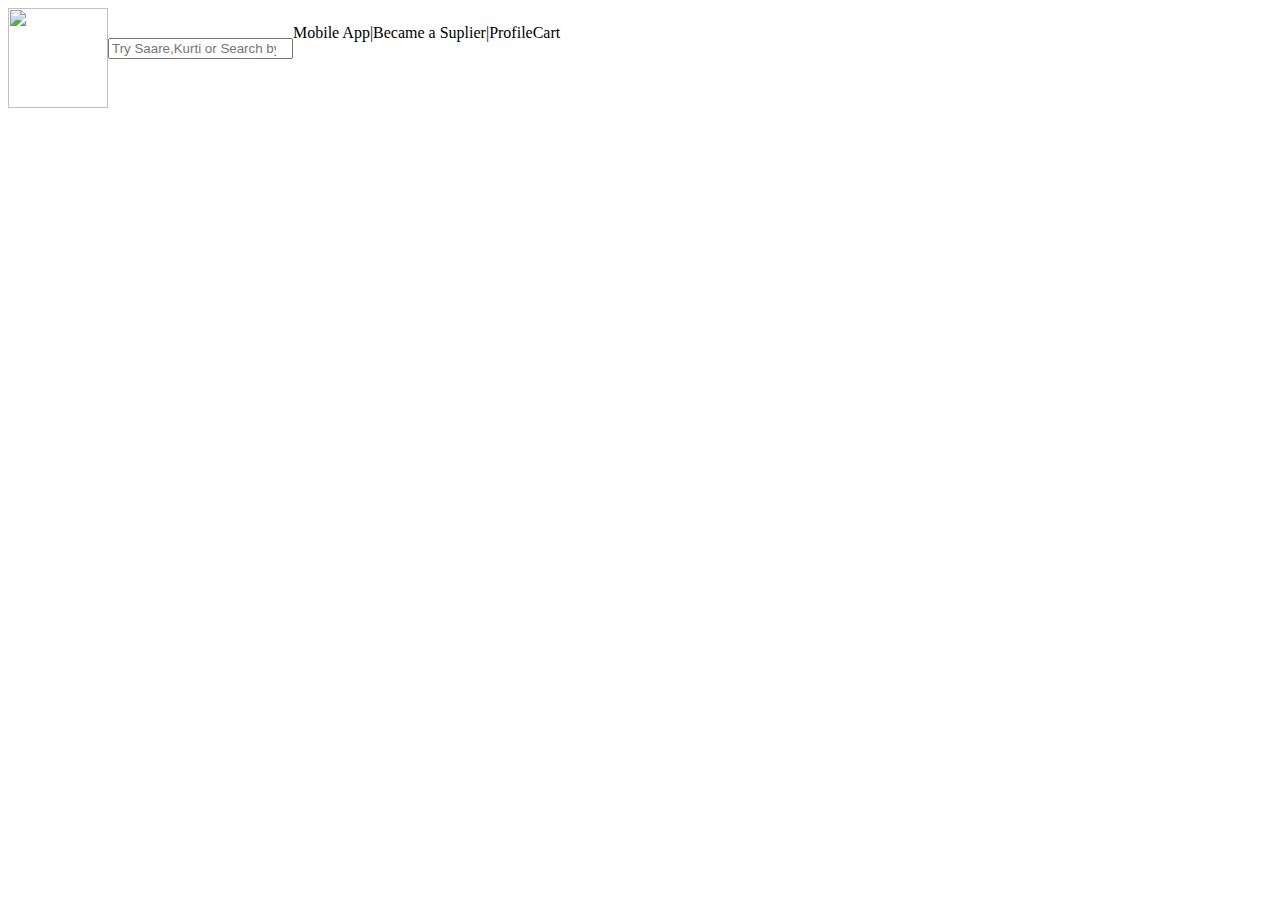
==== index.html @ a2d05626 "Day-2" ====
<!DOCTYPE html>
<html lang="en">
<head>
    <meta charset="UTF-8">
    <meta http-equiv="X-UA-Compatible" content="IE=edge">
    <meta name="viewport" content="width=device-width, initial-scale=1.0">
    <link rel="stylesheet" href="index.css">
    <title>Wishlist</title>
</head>
<body>
    <nav id="navbar">
        <div>
            <img src="https://encrypted-tbn0.gstatic.com/images?q=tbn:ANd9GcRVz9tnHClPMU0SY8GUHxgLoPQiuDd8JlFVXeKuLRHf&s" alt="" height="100px" width="100px">

        </div>
        <div >
            <form >
                <input type="search" placeholder="Try Saare,Kurti or Search by Product Code">
            </form>

        </div>
        <div>
            <p>Mobile App</p>
        </div>
        <div>
            <p>|</p>
        </div>
        <div>
            <p>Became a Suplier</p>
        </div>
        <div>
            <p>|</p>
        </div>
        <div>
            <p>Profile</p>
        </div>
        <div>
            <p>Cart</p>
        </div>
    </nav>
</body>

</html>
---- index.css ----
#navbar{
    display: flex;
}
form{
    padding-top: 30px;
}
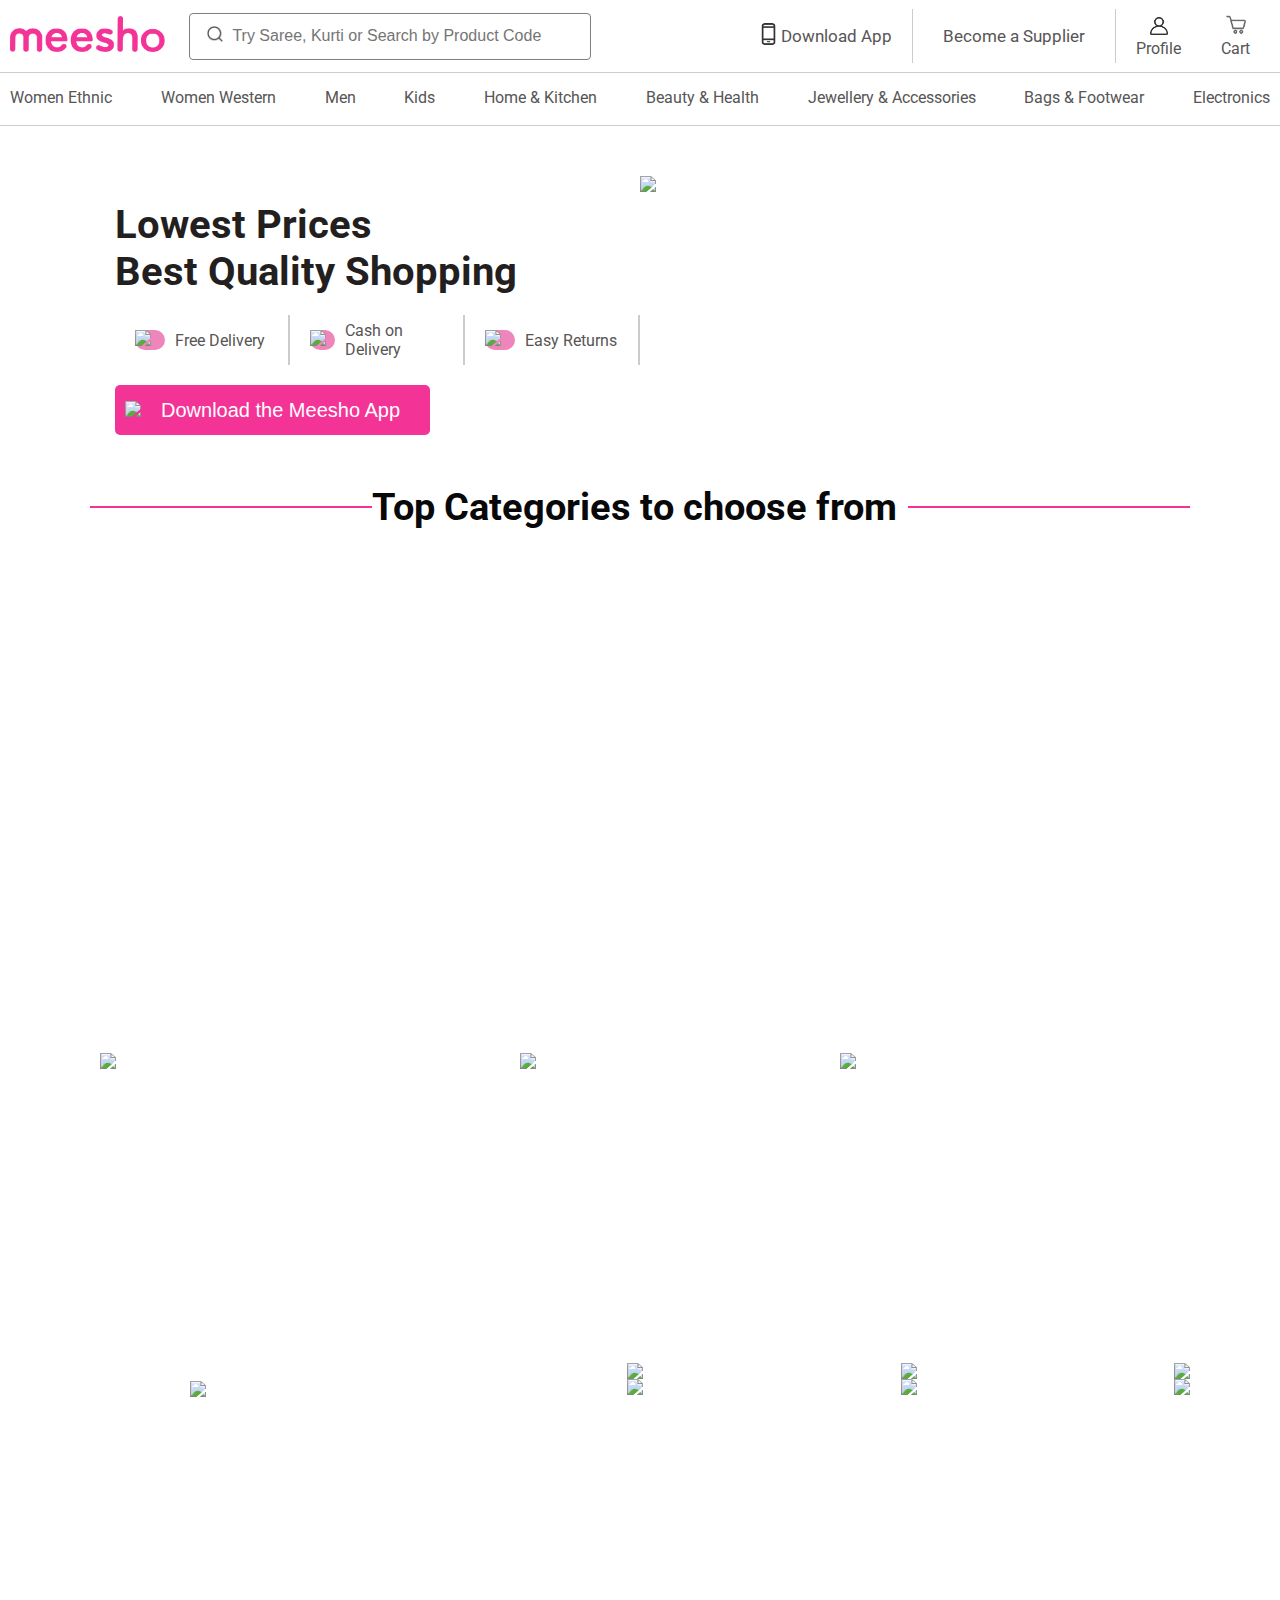
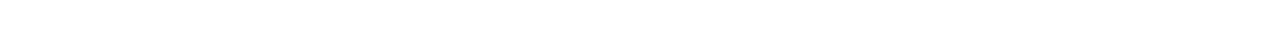
==== commit ebcdd1ed: "day-3" ====
--- a/index.html
+++ b/index.html
@@ -1,43 +1,425 @@
 <!DOCTYPE html>
 <html lang="en">
+
 <head>
     <meta charset="UTF-8">
     <meta http-equiv="X-UA-Compatible" content="IE=edge">
     <meta name="viewport" content="width=device-width, initial-scale=1.0">
-    <link rel="stylesheet" href="index.css">
     <title>Wishlist</title>
+    <!--fevicon icon-->
+    <link rel="icon" href="wish.png" />
+    <link rel="stylesheet" href="style.css" />
+    <!--font awesome-->
+    <link rel="stylesheet" href="https://cdnjs.cloudflare.com/ajax/libs/font-awesome/6.2.1/css/all.min.css"
+        integrity="sha512-MV7K8+y+gLIBoVD59lQIYicR65iaqukzvf/nwasF0nqhPay5w/9lJmVM2hMDcnK1OnMGCdVK+iQrJ7lzPJQd1w=="
+        crossorigin="anonymous" referrerpolicy="no-referrer" />
+    <!--Google font-->
+    <link rel="preconnect" href="https://fonts.googleapis.com">
+    <link rel="preconnect" href="https://fonts.gstatic.com" crossorigin>
+    <link href="https://fonts.googleapis.com/css2?family=Roboto:wght@300;400;500;700&display=swap" rel="stylesheet">
+
 </head>
+
 <body>
-    <nav id="navbar">
-        <div>
-            <img src="https://encrypted-tbn0.gstatic.com/images?q=tbn:ANd9GcRVz9tnHClPMU0SY8GUHxgLoPQiuDd8JlFVXeKuLRHf&s" alt="" height="100px" width="100px">
-
-        </div>
-        <div >
-            <form >
-                <input type="search" placeholder="Try Saare,Kurti or Search by Product Code">
-            </form>
-
-        </div>
-        <div>
-            <p>Mobile App</p>
-        </div>
-        <div>
-            <p>|</p>
-        </div>
-        <div>
-            <p>Became a Suplier</p>
-        </div>
-        <div>
-            <p>|</p>
-        </div>
-        <div>
-            <p>Profile</p>
-        </div>
-        <div>
-            <p>Cart</p>
-        </div>
+    <header class="header">
+        <div class="headerLeft">
+            <div class="logoContainer">
+                <img src="./img/meesho.png" />
+            </div>
+
+            <!--seach box-->
+            <div class="searchInputContainer">
+                <div class="searchIcon">
+                    <img src="./img/search.png" />
+                </div>
+                <form action="" id="inputForm">
+                    <input type="text" placeholder="Try Saree, Kurti or Search by Product Code" class="inputSearch" />
+                </form>
+                <div class="inputCloseSearch">
+                    <i class="fa-solid fa-xmark" id="closeSearch"></i>
+                </div>
+
+                <div class="searchRecentModal">
+                    <h3>Recent Searches</h3>
+                    <div class="listofRecent">
+
+                    </div>
+                </div>
+            </div>
+        </div>
+
+        <div class="headerRight">
+            <div class="downloadContainer">
+                <div class="mobileIcon">
+                    <img src="./img/mobile.png" />
+                </div>
+                <p>Download App</p>
+
+                <div class="downloadHoverBtnContainer">
+                    <h3>Download From</h3>
+
+                    <a href="" class="downloadBtn">
+                        <img src="https://images.meesho.com/images/pow/playstore-icon-big.webp" />
+                    </a>
+                    <a href="" class="downloadBtn">
+                        <img src="https://images.meesho.com/images/pow/appstore-icon-big.webp" />
+                    </a>
+                </div>
+            </div>
+
+            <div class="becomeSupplierContainer">
+                <p>Become a Supplier</p>
+            </div>
+
+            <div class="profileAndCart">
+                <div class="profileContainer">
+                    <div class="profileIcon">
+                        <img src="./img/user.png" />
+                    </div>
+                    <p>Profile</p>
+                </div>
+
+                <div class="CartContainer">
+                    <div class="CartIcon">
+                        <img src="./img/cart.png" />
+                    </div>
+                    <p>Cart</p>
+                </div>
+            </div>
+        </div>
+    </header>
+
+    <!--navigation-->
+    <nav>
+        <ul>
+            <li>Women Ethnic
+                <div class="subMenu">
+                    <div id="womenEthic" class="submenuList">
+
+                    </div>
+                </div>
+            </li>
+
+            <li>Women Western
+                <div class="subMenu">
+                    <div id="womenWestern" class="submenuList">
+
+                    </div>
+
+                </div>
+            </li>
+            <li>Men
+                <div class="subMenu">
+                    <div id="men" class="submenuList">
+
+                    </div>
+                </div>
+            </li>
+            <li>Kids
+                <div class="subMenu">
+                    <div id="kids" class="submenuList">
+
+                    </div>
+                </div>
+            </li>
+            <li>Home & Kitchen
+                <div class="subMenu">
+                    <div id="HomeAndKitchen" class="submenuList">
+
+                    </div>
+                </div>
+            </li>
+            <li>Beauty & Health
+                <div class="subMenu">
+                    <div id="beautyAndHealth" class="submenuList">
+
+                    </div>
+                </div>
+            </li>
+            <li>Jewellery & Accessories
+                <div class="subMenu">
+                    <div id="JewelleryAndAccessories" class="submenuList">
+
+                    </div>
+                </div>
+            </li>
+            <li>Bags & Footwear
+                <div class="subMenu">
+                    <div id="BagsFootWarId" class="submenuList">
+
+                    </div>
+                </div>
+            </li>
+            <li>Electronics
+                <div class="subMenu">
+                    <div id="ElectronicsId" class="submenuList">
+
+                    </div>
+                </div>
+            </li>
+        </ul>
+
     </nav>
+
+    <!--lowest prices-->
+    <div class="lowestpriceContainer">
+        <div class="lowestPrice_text">
+            <h1>Lowest Prices </h1>
+            <h1>Best Quality Shopping</h1>
+            <div class="lowestPriceWhay">
+                <div class="lowestPriceItem">
+                    <div class="lowestPrice_icon">
+                        <img src="https://images.meesho.com/images/pow/freeDelivery.svg" />
+                    </div>
+                    <p>Free Delivery</p>
+                </div>
+
+                <div class="lowestPriceItem">
+                    <div class="lowestPrice_icon">
+                        <img src="https://images.meesho.com/images/pow/cod.svg" />
+                    </div>
+                    <p>Cash on Delivery</p>
+                </div>
+                <div class="lowestPriceItem">
+                    <div class="lowestPrice_icon">
+                        <img src="https://images.meesho.com/images/pow/easyReturns.svg" />
+                    </div>
+                    <p>Easy Returns</p>
+                </div>
+            </div>
+
+            <button class="downloadApp_contianer">
+                <div class="downloadAppIcon">
+                    <img src="https://images.meesho.com/images/pow/playstoreSmallIcon.webp" />
+                </div>
+                <p>Download the Meesho App</p>
+            </button>
+
+        </div>
+        <div class="lowestPrice_image">
+            <img src="https://images.meesho.com/images/marketing/1631722939962.webp" />
+        </div>
+    </div>
+
+
+    <!--Top Categories to choose from-->
+    <div class="topCategoriesFrom">
+        <div class="topCategoriesHeading">
+            <span class="horizontalLine"></span>
+            <h1>Top Categories to choose from</h1>
+            <span class="horizontalLine"></span>
+        </div>
+        <div class="topCategoreisImage">
+            <img src="https://images.meesho.com/images/marketing/1649760442043.webp" />
+            <img src="https://images.meesho.com/images/marketing/1649760423313.webp" />
+            <img src="https://images.meesho.com/images/marketing/1649759799809.webp" />
+        </div>
+
+        <div class="essentialContaienr">
+            <img src="https://images.meesho.com/images/marketing/1664368165450.webp" class="essen-btn" />
+
+            <div class="essential_item">
+                <img src="https://images.meesho.com/images/marketing/1649760808952.webp" />
+                <img src="https://images.meesho.com/images/marketing/1664364866805.webp" />
+            </div>
+
+            <div class="essential_item">
+                <img src="https://images.meesho.com/images/marketing/1649760703179.webp" />
+                <img src="https://images.meesho.com/images/marketing/1664364917657.webp" />
+            </div>
+
+            <div class="essential_item">
+                <img src="https://images.meesho.com/images/marketing/1649760786763.webp" />
+                <img src="https://images.meesho.com/images/marketing/1664364898513.webp" />
+            </div>
+
+        </div>
+    </div>
+
+    <!-- Footer -->
+    <div id="footer">
+       
+        <div id="aboutMeeshoContent">
+            <h3>Meesho: Online Shopping Made Affordable</h3>
+            <p>There are lots of reasons to shop online! It can be fun and convenient. And if you are looking for
+                budget-friendly
+                online shopping, then you are at the right place. Meesho offers top-quality products at rock bottom
+                prices, allowing you
+                to shop to your hearts content without any budget restraints.</p>
+            <h3>Explore a Wide Range of Products Across All Categories</h3>
+            <p>At Meesho, you have over 50 lakh items to choose from including a wide range of apparel, cosmetics,
+                household items, and
+                many more categories! We have 650+ product categories and thousands of handpicked products that are the
+                latest on the
+                market. Whether you're looking for a new outfit, a gift for a special someone, or just some household
+                items for everyday
+                use, you will find everything you need at the lowest prices on Meesho.</p>
+            <h3>The Best Of Women's Fashion at Your Fingertips</h3>
+            <h3>Western Wear for Women</h3>
+            <p>Shopping for Western wear for women at Meesho is always economical as we only bring you the latest styles
+                at wholesale prices. Affordability without compromising on the style quotient is possible at Meesho
+                where you will find a huge range of casual, formal, and partywear dresses, gowns, jeans, tops, T-shirts,
+                skirts, and more. You can buy all the trending outfits you want along with funky jewellery and
+                accessories at reasonable prices</p>
+            <h3>Women’s Ethnic Wear Collection</h3>
+            <p>No matter what occasion or season, you'll find the perfect outfits in our latest women’s ethnic wear
+                collection. From
+                traditional Sarees and Blouses to classy Suits, and casual Kurtis, we have it all. Picking the perfect
+                outfit for your
+                next wedding party or festive celebration is effortless when you shop with us! Check out our stunning
+                collection of
+                accessories, footwear jewellery sets, and earrings to go with your ethnic look.</p>
+            <h3>Jewellery, Accessories, and Footwear</h3>
+            <p>It's true that accessories make or break your look! When you're getting dressed, it's good to always have
+                some
+                accessories, footwear, and jewellery that compliment your outfit.
+
+                But you don't need to shell out too much money to get the latest designs anymore.
+
+                With Meesho, you can buy different types of accessories like bags, watches, stoles, necklaces, earrings,
+                bracelets, and
+                more at affordable prices.</p>
+            <h3>The Latest Collection of Men’s Fashion Just a Click Away</h3>
+            <h3>Western Wear for Men</h3>
+            <p>From formal wear like suits, trousers, men’s shirts, and coats to casual wear like polos and button-down
+                shirts, we have
+                the latest designs in every category. Our selection of menswear is sure to please even the pickiest male
+                customers.
+                These products come in a range of sizes & colors to fit your body & style.</p>
+            <h3>Men's Ethnic Wear</h3>
+            <p>Do you need a new Sherwani? Are you heading to a wedding and want to look your best? If you answered yes,
+                look no
+                further than our latest men’s ethnic wear collection! Whether you want a Kurta set, Pajamas, Sherwani
+                set, or any other
+                Indian attire, we have an array of budget-friendly styles that are sure to fit your needs.</p>
+            <h3>Accessories, Footwear, and more</h3>
+            <p>In our collection of accessories for men, you will find all sorts of items like watches, keychains,
+                wallets, and more!
+                Our footwear selection is constantly updated with the latest trends in shoes so that you never have to
+                miss out on
+                anything fashionable. If you're looking for some casual and comfortable sneakers, sports shoes, or smart
+                and formal
+                shoes for the workplace, we’re sure to have just the thing that will match your requirements.</p>
+            <h3>Best Quality Beauty Products at Low Prices</h3>
+            <p>We know you don't have time to run around town trying to find the best makeup or the best products for
+                your skincare
+                routine. This is why we sell everything from lipsticks, foundations, compacts to daily use face wash,
+                moisturizers,
+                sunscreens, and everything in between. Browse through our enormous collection of products to find the
+                best skincare and
+                makeup products for your needs.</p>
+            <h3>Trendy Kidswear for Your Little Ones</h3>
+            <p>If you're looking to buy some new outfits or cute accessories for your kids, be sure to check out our
+                kidswear
+                collection. You will find the latest kids’ rompers, skirts, tops,dresses, and frocks for girls to
+                adorable clothing
+                sets, jeans, shorts,topwear, etc for your boys. We also have ethnic wear and accessories for kids of all
+                ages. Our baby
+                care collection includes everything you might need to take care of your little one.</p>
+            <h3>An Exciting Range of Home Essentials, Kitchen Products, Electronics, and more
+                Electronics and Accessories</h3>
+            <p>If you are looking for affordable gadgets and everyday essentials like chargers, headphones, data cables,
+                etc, we have a
+                huge selection you can browse. With great deals and sales happening all the time, your wallet will be
+                happy, too. Check
+                out the deals we've picked especially for you, and you'll find great gifts for everyone on your list.
+                Less is more with
+                our electronic items, and you'll feel the savings, too.</p>
+            <h3>Kitchenware</h3>
+            <p>We carry all of the essentials that you'll need to spice up your kitchen. You'll have a wide variety of
+                utensils and
+                cookware to choose from, so you could pick something that fits your needs and your budget. We also have
+                kitchen
+                accessories like storage jars and containers, small appliances like juicers, mixers, induction cooktops
+                that will make
+                your cooking a whole lot easier! We have a wide range of serveware and cutlery including glasses, dinner
+                sets, knives to
+                choose from, so you'll be able to find what you need at a great price.</p>
+            <h3>Home Essentials</h3>
+            <p>We know how crucial it is to give your home a makeover every once in a while. However, it is important to
+                ensure that
+                you're investing your money in the right products. With Meesho, you'll find the best prices and the best
+                selections,
+                where we have home furnishing items like bedsheets, curtains, blankets, etc in every color you could
+                possibly want and
+                we're always making sure that you can get your hands on the best home decor items, with the biggest
+                discounts. So be
+                sure to check out our home decor section.</p>
+            <h3>Sports, Health & Fitness</h3>
+            <p>It is now more important than ever to keep your body fit and healthy. So start your fitness journey with
+                Meesho. Check
+                out our selection of fitness equipment available at wholesale prices. You will find everything from
+                sportswear to yoga
+                mats to exercise equipment for your home workouts like dumbbell sets, resistance bands, etc.</p>
+            <h3>Stationery Collection</h3>
+            <p>You do not need to spend a lot of money on buying new stationery. We have a large collection of
+                stationery items for
+                various uses and the usage is for everyone, whether you are a student or a working professional. We have
+                a wide variety
+                of beautiful notebooks, diaries, pens, pencils, postcards, sticky notes, and much more.</p>
+            <h3>Use Meesho App for The Best Online Shopping Experience</h3>
+            <p>Now you can shop for anything your heart desires from the comfort of your home. Make sure to download the
+                Meesho app to
+                have a smooth and enjoyable shopping experience. You can even share products you like with your friends
+                on social media
+                in just seconds. If you're trying to save time and get the best deals, downloading the best app for
+                shopping is the way
+                to go!
+
+                Don't Miss Out! Download Meesho App Now</p>
+            <h3>Become a Reseller: Start Making Money In Three Simple Steps</h3>
+            <p>Now that you've been introduced to Meesho's product categories, it's time to learn about our other
+                offerings. Besides
+                shopping for yourself on the platform, you can also become an entrepreneur and earn cash for what you do
+                best. Here’s
+                how you can begin your entrepreneurial journey.
+
+                Browse: Use your phone to register a new account, or log in to an existing one at the Meesho app or
+                website. You can
+                read through our catalog and select products that you want at wholesale rates!
+
+                Share: You can simply send catalogs and product images over Whatsapp, Facebook, or Instagram to your
+                contacts in a
+                single click using the share option.
+
+                Earn: Once you have shared the catalogs with your prospective customers, you'll soon start getting order
+                requests and
+                inquiries. You can quote product prices with an added margin, which will include a profit for you. Once
+                an order has
+                been placed and paid for, you can place the orders yourself using our established processes that ensure
+                they get
+                delivered to your waiting customers on time.
+
+                Start Your Online Shopping Journey with Meesho Today
+
+                You can rest assured that we only deliver the best products to you. You have multiple payment options
+                including debit
+                and credit cards, UPI, and Cash on Delivery. If you're not happy with the quality of your product, send
+                it back and get
+                a full refund without any hassle. Want to learn more? Feel free to send us an email at query@meesho.com.
+                You can also
+                reach out to us on Facebook, Instagram, or Twitter. We're here to help you!</p>
+            <h3>Trending now</h3>
+            <p>Silk Saree | Kajal | Sanitizers | Kurtis Design | Lehenga Designs | Goggles | Suits | Mangalsutra | Gold
+                Earrings |
+                Blazers for Men | Bridal Lehengas | Necklaces | Rakhi | Ring | Salwar Suits | Blouse | Clocks | Girls
+                Jeans | Ladies
+                Watches | Gold Necklace Design | Hair Straighteners | Denim Jackets for Men | Kurta Design | Sexy Maxi
+                Dresses |
+                Noserings | Bed Sheets | Gold Bangles Design | Gold Chain Design | Led Lights | Umbrellas | Payal |
+                Ladies Dress | Gold
+                Mangalsutra Design | Men Jeans | Jewellery Sets | Paithani Sarees | Sofa Covers | Sweaters for Women |
+                Tops Designs |
+                Water Bottles | Wedding Sarees
+            </p>
+
+        </div>
+    </div>
+
+
+
+
 </body>
+<script src="script.js" type="module"></script>
 
 </html>--- a/style.css
+++ b/style.css
@@ -0,0 +1,419 @@
+*{
+    box-sizing: border-box;
+}
+:root{
+    --hoverTextColor:rgb(244, 51, 151);
+    --textColor : rgb(87, 85, 85);
+}
+
+
+body{
+    margin: 0;
+    padding: 0;
+    width: 100%;
+    font-family: 'Roboto', sans-serif;
+    color:var(--textColor);
+}
+img{
+    width: 100%;
+}
+.header{
+    height: 72px;
+    outline: 1px solid #ccc;
+    padding: 0px 10px;
+    display: flex;
+    align-items: center;
+    justify-content: space-between;
+    font-weight: 400;
+}
+.headerLeft,
+.headerRight{
+    display: flex;
+    align-items: center;
+}
+.logoContainer{
+    width: 155px;
+}
+
+
+.searchInputContainer{
+    width: 400px;
+    height: 45px;
+    outline:1px solid rgb(126, 126, 126);
+    display: flex;
+    margin-left: 25px;
+    border-radius: 3px;
+    align-items: center;
+    padding: 10px;
+    position: relative;
+}
+.searchIcon{
+    width: 20px;
+    margin: 6px;
+}
+form{
+    width: 100%;
+}
+.inputSearch{
+    width: 100%;
+    border:none;
+    outline: none;
+    font-size: 16px;
+}
+#closeSearch{
+    display: none;
+}
+
+
+.searchRecentModal{
+    position: absolute;
+    bottom: 0;
+    left:0;
+    top:45px;
+    background-color: white;
+    height: 400px;
+    width: 100%;
+    display: none;
+    padding: 15px;
+    box-shadow: 0px 0px 5px rgba(0,0,0,0.3);
+    z-index: 3;
+}
+.searchInputContainer:focus-within .searchRecentModal{
+    display: block;
+    background-color: white;
+}
+.recentIcon{
+    width: 20px;
+    margin-right: 10px;
+}
+.recentItem{
+    display: flex;
+    align-items: center;
+    background-color: white;
+}
+
+
+/***right***/
+.mobileIcon{
+    width: 15px;
+    margin: 5px;
+}
+.downloadContainer{
+    display: flex;
+    align-items: center;
+    height: 100%;
+    padding-right: 20px;
+    position: relative;
+}
+.downloadContainer:hover{
+    color:var(--hoverTextColor);
+    cursor: pointer;
+}
+.downloadBtn{
+    display: block;
+    width: 180px;
+    margin-top: 5px;
+}
+.downloadHoverBtnContainer{
+    position: absolute;
+    bottom: 0;
+    top:40px;
+    /* box-shadow: 0px 0px 5px rgba(0,0,0,0.3); */
+    width: 200px;
+    /* background-color: red; */
+    display: none;
+    height: 200px;
+    padding: 10px;
+    margin-left: -30px;
+    color:var(--textColor);
+    background: white;
+    z-index: 2;
+}
+.downloadContainer:hover .downloadHoverBtnContainer,
+.downloadContainer:focus .downloadHoverBtnContainer{
+    display: block;
+}
+
+.downloadContainer p{
+    margin:0;
+    padding: 0;
+    font-size: 17px;
+}
+
+.profileAndCart{
+    display: flex;
+    align-items: center;
+    
+}
+.profileAndCart:hover,
+.profileAndCart:focus{
+    color: var(--hoverTextColor);
+}
+
+.profileIcon,
+.CartIcon{
+    width: 20px;
+}
+.profileAndCart p{
+    margin:0;
+    padding: 0;
+}
+.profileContainer,
+.CartContainer{
+    padding: 0px 20px;
+    display: flex;
+    justify-content: center;
+    align-items: center;
+    flex-direction: column;
+}
+
+.becomeSupplierContainer{
+    padding: 0px 30px;
+    border-left: 1.5px solid #ccc;
+    border-Right: 1.5px solid #ccc;
+    font-size: 17px;
+}
+
+/**navigation css ***/
+nav{
+    width: 100%;
+    border-bottom: 1px solid #ccc;
+    height: 54px;
+    
+}
+nav ul{
+    padding: 0;
+    list-style: none;
+    display: flex;
+    justify-content: space-between;
+    align-items: center;
+    padding: 0px 10px;
+    height: 100%;
+    margin: 0; 
+    position: relative;
+}
+nav ul li{
+    height: 100%;
+    display: flex;
+    align-items: center;
+    margin: 0;
+    border-bottom: 2px solid transparent;
+    cursor: pointer; 
+    
+}
+nav ul li:hover{
+    color:var(--hoverTextColor);
+    border-bottom: 4px solid var(--hoverTextColor);
+}
+
+
+/**module box submenu***/
+.subMenu{
+    position: absolute;
+    
+    top:51px;
+    left: 0;
+    right: 0;
+    background-color: white;
+    border: 1px solid #ccc;
+    box-sizing: border-box;
+    display: none;
+    margin: 0px 10px;
+    box-shadow: 1px 1px 3px rgba(0,0,0,0.3);
+    padding: 20px;
+}
+
+nav ul li:hover .subMenu{
+    display: block;
+}
+
+.subMenu p{
+    color:var(--textColor)
+
+}
+.submenuList{
+    display: flex;
+
+}
+.column{
+    margin-right: 40px;
+}
+
+
+
+/**********************lowest price*************************/
+.lowestpriceContainer{
+    display: flex;
+    margin:50px auto;
+    max-width: 1100px;
+    /* background-color: red; */
+}
+.lowestpriceContainer h1{
+    font-size: 40px;
+    margin: 0;
+    color:rgb(36, 31, 31);
+}
+.lowestPrice_text{
+    width: 50%;
+    padding: 25px 0 0 25px;
+}
+.lowestPrice_image{
+    width: 50%;
+}
+.lowestPrice_icon{
+    width: 30px;
+    border-radius: 40px;
+    background-color: rgb(238, 133, 187);   
+}
+.lowestPriceWhay{
+    display: flex;
+    height: 50px;
+    margin: 20px 0;
+}
+.lowestPriceItem{
+    padding:  0 20px;
+    width: 100%;
+    display: flex;
+    align-items: center;
+    border-right: 2px solid #ccc;
+}
+.lowestPriceItem p{
+    padding-left: 10px;
+}
+.downloadApp_contianer{
+    display: flex;
+    align-items: center;
+    font-size: 20px;
+    height: 50px;
+    background-color: var(--hoverTextColor);
+    border:none;
+    outline: none;
+    padding: 0 10px;
+    border-radius: 5px;
+    color:white;
+}
+.downloadApp_contianer p{
+    padding: 0px 20px;
+}
+
+
+
+/*topCategoriesFrom*/
+.topCategoriesFrom{
+    width: 1100px;
+    margin: auto;
+}
+.topCategoriesHeading{
+    display: flex;
+    align-items: center;
+    
+}
+.horizontalLine{
+    padding: 1px;
+    background-color: var(--hoverTextColor);
+    width:50%;
+}
+.topCategoriesHeading h1{   
+    width: max-content;
+    width: 1050px;
+    color:rgb(8, 8, 8);
+    font-size: 38px;
+    margin: 0;
+}
+.topCategoreisImage{
+    width: 100%;
+    height: 500px;
+    background-image: url("https://images.meesho.com/images/marketing/1649759774600.jpg");
+    background-repeat: no-repeat;
+    margin-top: 50px;
+    display: flex;
+    align-items: flex-end;
+}
+.topCategoreisImage img{
+    max-width: 300px;
+    margin: 10px;
+    bottom: 0;
+}
+.topCategoreisImage img:first-child{
+    max-width: 400px;
+}
+
+/****/
+.essentialContaienr{
+    width: 100%;
+    height: 500px;
+    background-color: 400px;
+    margin-top: 50px;
+    background-image: url("https://images.meesho.com/images/marketing/1664343269674.jpg");
+    background-repeat: no-repeat;
+    display: flex;
+    align-items: center;
+    justify-content: space-between;
+}
+.essentialContaienr img{
+    max-width: 180px;
+}
+
+
+.essential_item{
+    max-width: 250px;
+    display: flex;
+    flex-direction: column;
+    align-items: center;
+}
+.essen-btn{
+    margin-left: 100px;
+    margin-top: 20px    ;
+}
+
+
+
+
+
+
+
+
+
+/* Footer */
+/*  */
+  /* #footer > div > h2 {
+    font-weight: 700;
+  }
+  #footer > div > a {
+    display: block;
+    margin-top: 30px;
+    text-decoration: none;
+    color: RGB(110, 107, 108);
+    font-weight: 500;
+  }
+  #footer > div > img {
+    margin-top: 39px;
+    margin-left: 4px;
+  }
+  #footer > div > p {
+    color: RGB(110, 107, 108);
+  } */
+  /* .aboutMeesho {
+    width: 70%;
+    margin: auto;
+    background-color: white;
+    margin-top: 13px;
+  }
+  .aboutMeesho > button {
+    width: 95%;
+    height: 70px;
+    text-align: left;
+    background-color: white;
+    border: none; */
+  
+  #aboutMeeshoContent {
+    display: none;
+  }
+
+
+
+
+
+
+
+
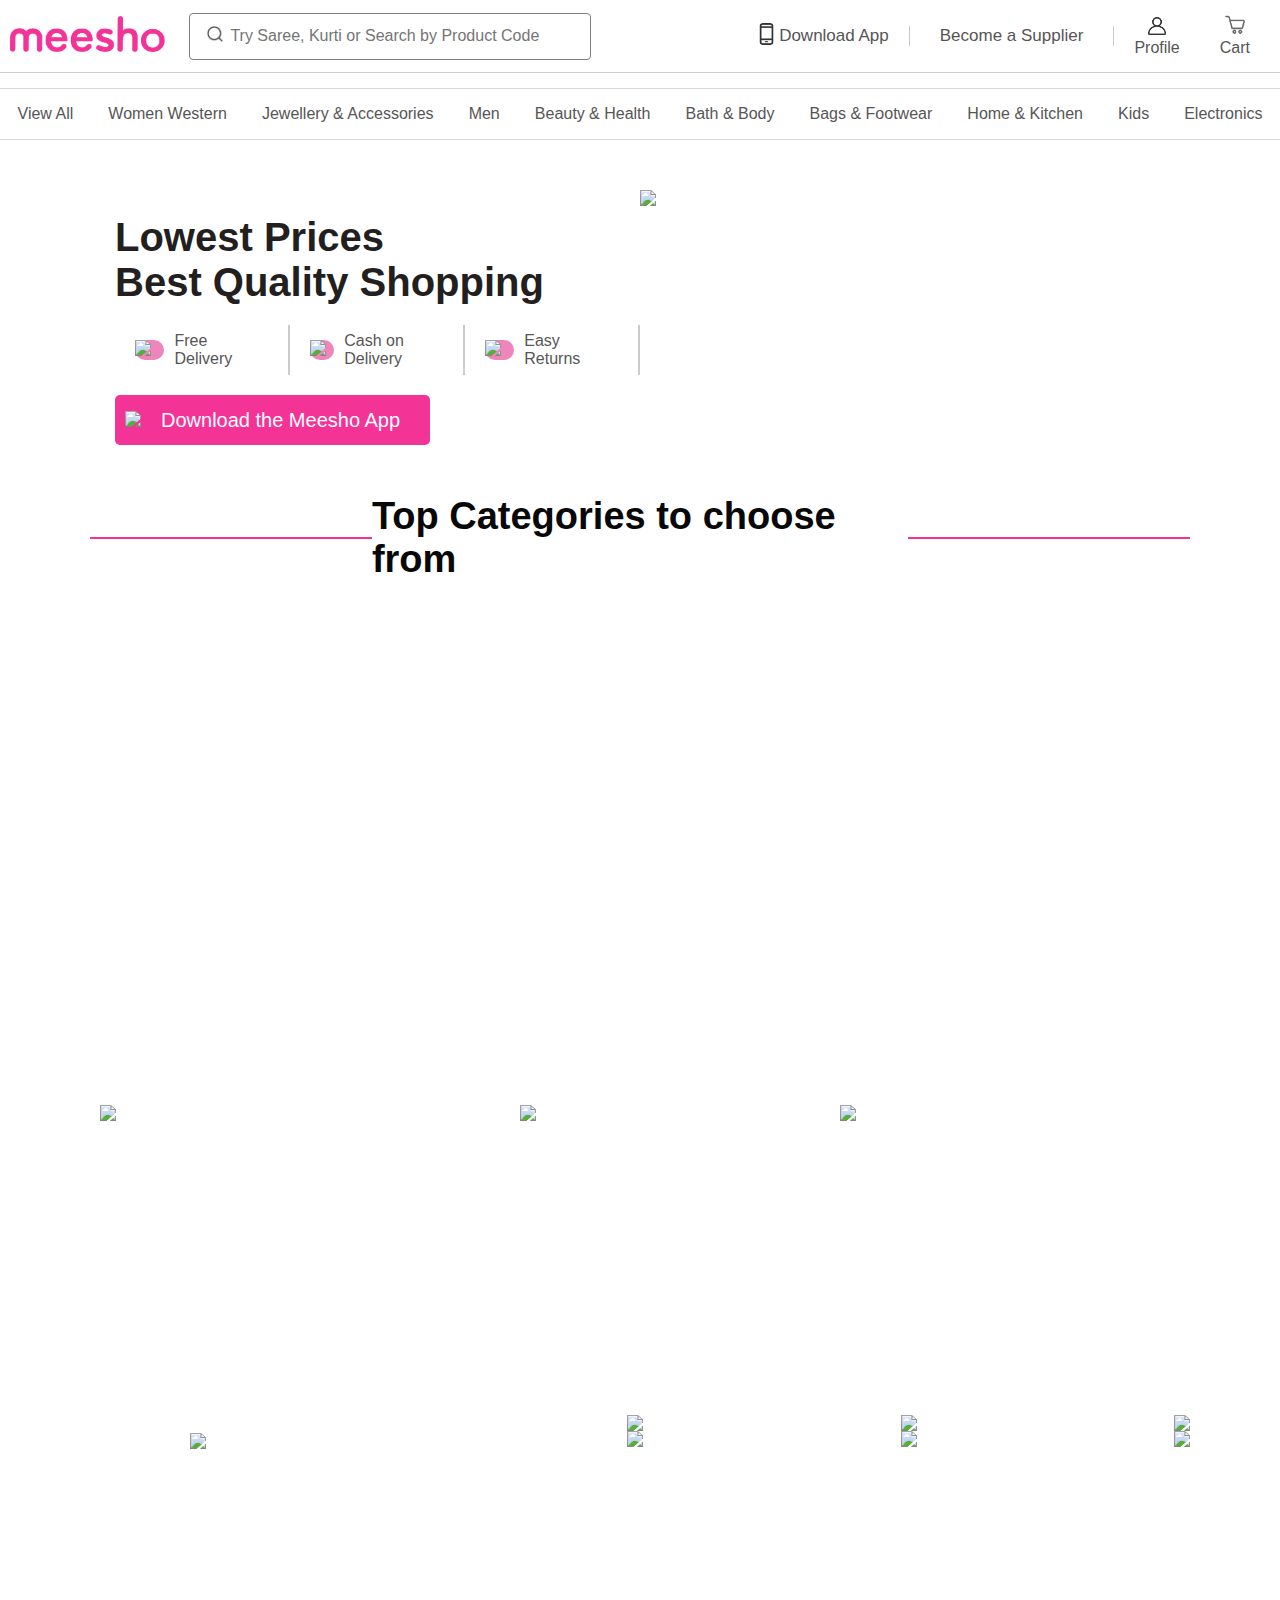
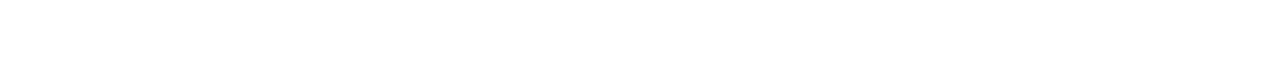
==== commit 6a40be9b: "+" ====
--- a/index.html
+++ b/index.html
@@ -6,17 +6,10 @@
     <meta http-equiv="X-UA-Compatible" content="IE=edge">
     <meta name="viewport" content="width=device-width, initial-scale=1.0">
     <title>Wishlist</title>
-    <!--fevicon icon-->
     <link rel="icon" href="wish.png" />
     <link rel="stylesheet" href="style.css" />
-    <!--font awesome-->
-    <link rel="stylesheet" href="https://cdnjs.cloudflare.com/ajax/libs/font-awesome/6.2.1/css/all.min.css"
-        integrity="sha512-MV7K8+y+gLIBoVD59lQIYicR65iaqukzvf/nwasF0nqhPay5w/9lJmVM2hMDcnK1OnMGCdVK+iQrJ7lzPJQd1w=="
-        crossorigin="anonymous" referrerpolicy="no-referrer" />
-    <!--Google font-->
-    <link rel="preconnect" href="https://fonts.googleapis.com">
-    <link rel="preconnect" href="https://fonts.gstatic.com" crossorigin>
-    <link href="https://fonts.googleapis.com/css2?family=Roboto:wght@300;400;500;700&display=swap" rel="stylesheet">
+    <link rel="stylesheet" href="homePage.css" />
+    <link rel="stylesheet" href="search.css" />
 
 </head>
 
@@ -74,9 +67,9 @@
             <div class="profileAndCart">
                 <div class="profileContainer">
                     <div class="profileIcon">
-                        <img src="./img/user.png" />
-                    </div>
-                    <p>Profile</p>
+                        <img src="./img/user.png"  onclick="window.location.href='LogInPage.html'" />
+                    </div>
+                    <p onclick="window.location.href='LogInPage.html'">Profile</p>
                 </div>
 
                 <div class="CartContainer">
@@ -90,77 +83,40 @@
     </header>
 
     <!--navigation-->
-    <nav>
-        <ul>
-            <li>Women Ethnic
-                <div class="subMenu">
-                    <div id="womenEthic" class="submenuList">
-
-                    </div>
-                </div>
-            </li>
-
-            <li>Women Western
-                <div class="subMenu">
-                    <div id="womenWestern" class="submenuList">
-
-                    </div>
-
-                </div>
-            </li>
-            <li>Men
-                <div class="subMenu">
-                    <div id="men" class="submenuList">
-
-                    </div>
-                </div>
-            </li>
-            <li>Kids
-                <div class="subMenu">
-                    <div id="kids" class="submenuList">
-
-                    </div>
-                </div>
-            </li>
-            <li>Home & Kitchen
-                <div class="subMenu">
-                    <div id="HomeAndKitchen" class="submenuList">
-
-                    </div>
-                </div>
-            </li>
-            <li>Beauty & Health
-                <div class="subMenu">
-                    <div id="beautyAndHealth" class="submenuList">
-
-                    </div>
-                </div>
-            </li>
-            <li>Jewellery & Accessories
-                <div class="subMenu">
-                    <div id="JewelleryAndAccessories" class="submenuList">
-
-                    </div>
-                </div>
-            </li>
-            <li>Bags & Footwear
-                <div class="subMenu">
-                    <div id="BagsFootWarId" class="submenuList">
-
-                    </div>
-                </div>
-            </li>
-            <li>Electronics
-                <div class="subMenu">
-                    <div id="ElectronicsId" class="submenuList">
-
-                    </div>
-                </div>
-            </li>
-        </ul>
-
-    </nav>
-
+    <div class="bottomNav">
+        <div class="nav-menu">
+            <ul>
+                <li class="dropdown" onclick="window.location.href='homePage.html'">View All</li>
+                <li class="dropdown" onclick="window.location.href='#'">Women Western
+                    <div class="submenu">
+                        <div class="subCat">
+                            <span class="catHeading">Topwear</span>
+                            <span>Dresses</span>
+                            <span>Tops</span>
+                            <span>Sweaters</span>
+                            <span>Jumpsuits</span>
+                        </div>
+                        <div class="subCat" style="margin-left: 1em;">
+                            <span class="catHeading">Bottomwear</span>
+                            <span>Jeans</span>
+                            <span>Jeggings</span>
+                            <span>Palazzos</span>
+                            <span>Shorts</span>
+                            <span>Skirts</span>
+                        </div>
+                    </div>
+                </li>
+                <li onclick="window.location.href='#'">Jewellery & Accessories</li>
+                <li onclick="window.location.href='#'">Men</li>
+                <li>Beauty & Health </li>
+                <li>Bath & Body</li>
+                <li>Bags & Footwear</li>
+                <li>Home & Kitchen </li>
+                <li>Kids</li>
+                <li>Electronics</li>
+            </ul>
+        </div>
+    </div>
     <!--lowest prices-->
     <div class="lowestpriceContainer">
         <div class="lowestPrice_text">
@@ -236,190 +192,14 @@
         </div>
     </div>
 
-    <!-- Footer -->
-    <div id="footer">
-       
-        <div id="aboutMeeshoContent">
-            <h3>Meesho: Online Shopping Made Affordable</h3>
-            <p>There are lots of reasons to shop online! It can be fun and convenient. And if you are looking for
-                budget-friendly
-                online shopping, then you are at the right place. Meesho offers top-quality products at rock bottom
-                prices, allowing you
-                to shop to your hearts content without any budget restraints.</p>
-            <h3>Explore a Wide Range of Products Across All Categories</h3>
-            <p>At Meesho, you have over 50 lakh items to choose from including a wide range of apparel, cosmetics,
-                household items, and
-                many more categories! We have 650+ product categories and thousands of handpicked products that are the
-                latest on the
-                market. Whether you're looking for a new outfit, a gift for a special someone, or just some household
-                items for everyday
-                use, you will find everything you need at the lowest prices on Meesho.</p>
-            <h3>The Best Of Women's Fashion at Your Fingertips</h3>
-            <h3>Western Wear for Women</h3>
-            <p>Shopping for Western wear for women at Meesho is always economical as we only bring you the latest styles
-                at wholesale prices. Affordability without compromising on the style quotient is possible at Meesho
-                where you will find a huge range of casual, formal, and partywear dresses, gowns, jeans, tops, T-shirts,
-                skirts, and more. You can buy all the trending outfits you want along with funky jewellery and
-                accessories at reasonable prices</p>
-            <h3>Women’s Ethnic Wear Collection</h3>
-            <p>No matter what occasion or season, you'll find the perfect outfits in our latest women’s ethnic wear
-                collection. From
-                traditional Sarees and Blouses to classy Suits, and casual Kurtis, we have it all. Picking the perfect
-                outfit for your
-                next wedding party or festive celebration is effortless when you shop with us! Check out our stunning
-                collection of
-                accessories, footwear jewellery sets, and earrings to go with your ethnic look.</p>
-            <h3>Jewellery, Accessories, and Footwear</h3>
-            <p>It's true that accessories make or break your look! When you're getting dressed, it's good to always have
-                some
-                accessories, footwear, and jewellery that compliment your outfit.
-
-                But you don't need to shell out too much money to get the latest designs anymore.
-
-                With Meesho, you can buy different types of accessories like bags, watches, stoles, necklaces, earrings,
-                bracelets, and
-                more at affordable prices.</p>
-            <h3>The Latest Collection of Men’s Fashion Just a Click Away</h3>
-            <h3>Western Wear for Men</h3>
-            <p>From formal wear like suits, trousers, men’s shirts, and coats to casual wear like polos and button-down
-                shirts, we have
-                the latest designs in every category. Our selection of menswear is sure to please even the pickiest male
-                customers.
-                These products come in a range of sizes & colors to fit your body & style.</p>
-            <h3>Men's Ethnic Wear</h3>
-            <p>Do you need a new Sherwani? Are you heading to a wedding and want to look your best? If you answered yes,
-                look no
-                further than our latest men’s ethnic wear collection! Whether you want a Kurta set, Pajamas, Sherwani
-                set, or any other
-                Indian attire, we have an array of budget-friendly styles that are sure to fit your needs.</p>
-            <h3>Accessories, Footwear, and more</h3>
-            <p>In our collection of accessories for men, you will find all sorts of items like watches, keychains,
-                wallets, and more!
-                Our footwear selection is constantly updated with the latest trends in shoes so that you never have to
-                miss out on
-                anything fashionable. If you're looking for some casual and comfortable sneakers, sports shoes, or smart
-                and formal
-                shoes for the workplace, we’re sure to have just the thing that will match your requirements.</p>
-            <h3>Best Quality Beauty Products at Low Prices</h3>
-            <p>We know you don't have time to run around town trying to find the best makeup or the best products for
-                your skincare
-                routine. This is why we sell everything from lipsticks, foundations, compacts to daily use face wash,
-                moisturizers,
-                sunscreens, and everything in between. Browse through our enormous collection of products to find the
-                best skincare and
-                makeup products for your needs.</p>
-            <h3>Trendy Kidswear for Your Little Ones</h3>
-            <p>If you're looking to buy some new outfits or cute accessories for your kids, be sure to check out our
-                kidswear
-                collection. You will find the latest kids’ rompers, skirts, tops,dresses, and frocks for girls to
-                adorable clothing
-                sets, jeans, shorts,topwear, etc for your boys. We also have ethnic wear and accessories for kids of all
-                ages. Our baby
-                care collection includes everything you might need to take care of your little one.</p>
-            <h3>An Exciting Range of Home Essentials, Kitchen Products, Electronics, and more
-                Electronics and Accessories</h3>
-            <p>If you are looking for affordable gadgets and everyday essentials like chargers, headphones, data cables,
-                etc, we have a
-                huge selection you can browse. With great deals and sales happening all the time, your wallet will be
-                happy, too. Check
-                out the deals we've picked especially for you, and you'll find great gifts for everyone on your list.
-                Less is more with
-                our electronic items, and you'll feel the savings, too.</p>
-            <h3>Kitchenware</h3>
-            <p>We carry all of the essentials that you'll need to spice up your kitchen. You'll have a wide variety of
-                utensils and
-                cookware to choose from, so you could pick something that fits your needs and your budget. We also have
-                kitchen
-                accessories like storage jars and containers, small appliances like juicers, mixers, induction cooktops
-                that will make
-                your cooking a whole lot easier! We have a wide range of serveware and cutlery including glasses, dinner
-                sets, knives to
-                choose from, so you'll be able to find what you need at a great price.</p>
-            <h3>Home Essentials</h3>
-            <p>We know how crucial it is to give your home a makeover every once in a while. However, it is important to
-                ensure that
-                you're investing your money in the right products. With Meesho, you'll find the best prices and the best
-                selections,
-                where we have home furnishing items like bedsheets, curtains, blankets, etc in every color you could
-                possibly want and
-                we're always making sure that you can get your hands on the best home decor items, with the biggest
-                discounts. So be
-                sure to check out our home decor section.</p>
-            <h3>Sports, Health & Fitness</h3>
-            <p>It is now more important than ever to keep your body fit and healthy. So start your fitness journey with
-                Meesho. Check
-                out our selection of fitness equipment available at wholesale prices. You will find everything from
-                sportswear to yoga
-                mats to exercise equipment for your home workouts like dumbbell sets, resistance bands, etc.</p>
-            <h3>Stationery Collection</h3>
-            <p>You do not need to spend a lot of money on buying new stationery. We have a large collection of
-                stationery items for
-                various uses and the usage is for everyone, whether you are a student or a working professional. We have
-                a wide variety
-                of beautiful notebooks, diaries, pens, pencils, postcards, sticky notes, and much more.</p>
-            <h3>Use Meesho App for The Best Online Shopping Experience</h3>
-            <p>Now you can shop for anything your heart desires from the comfort of your home. Make sure to download the
-                Meesho app to
-                have a smooth and enjoyable shopping experience. You can even share products you like with your friends
-                on social media
-                in just seconds. If you're trying to save time and get the best deals, downloading the best app for
-                shopping is the way
-                to go!
-
-                Don't Miss Out! Download Meesho App Now</p>
-            <h3>Become a Reseller: Start Making Money In Three Simple Steps</h3>
-            <p>Now that you've been introduced to Meesho's product categories, it's time to learn about our other
-                offerings. Besides
-                shopping for yourself on the platform, you can also become an entrepreneur and earn cash for what you do
-                best. Here’s
-                how you can begin your entrepreneurial journey.
-
-                Browse: Use your phone to register a new account, or log in to an existing one at the Meesho app or
-                website. You can
-                read through our catalog and select products that you want at wholesale rates!
-
-                Share: You can simply send catalogs and product images over Whatsapp, Facebook, or Instagram to your
-                contacts in a
-                single click using the share option.
-
-                Earn: Once you have shared the catalogs with your prospective customers, you'll soon start getting order
-                requests and
-                inquiries. You can quote product prices with an added margin, which will include a profit for you. Once
-                an order has
-                been placed and paid for, you can place the orders yourself using our established processes that ensure
-                they get
-                delivered to your waiting customers on time.
-
-                Start Your Online Shopping Journey with Meesho Today
-
-                You can rest assured that we only deliver the best products to you. You have multiple payment options
-                including debit
-                and credit cards, UPI, and Cash on Delivery. If you're not happy with the quality of your product, send
-                it back and get
-                a full refund without any hassle. Want to learn more? Feel free to send us an email at query@meesho.com.
-                You can also
-                reach out to us on Facebook, Instagram, or Twitter. We're here to help you!</p>
-            <h3>Trending now</h3>
-            <p>Silk Saree | Kajal | Sanitizers | Kurtis Design | Lehenga Designs | Goggles | Suits | Mangalsutra | Gold
-                Earrings |
-                Blazers for Men | Bridal Lehengas | Necklaces | Rakhi | Ring | Salwar Suits | Blouse | Clocks | Girls
-                Jeans | Ladies
-                Watches | Gold Necklace Design | Hair Straighteners | Denim Jackets for Men | Kurta Design | Sexy Maxi
-                Dresses |
-                Noserings | Bed Sheets | Gold Bangles Design | Gold Chain Design | Led Lights | Umbrellas | Payal |
-                Ladies Dress | Gold
-                Mangalsutra Design | Men Jeans | Jewellery Sets | Paithani Sarees | Sofa Covers | Sweaters for Women |
-                Tops Designs |
-                Water Bottles | Wedding Sarees
-            </p>
-
-        </div>
-    </div>
+
 
 
 
 
 </body>
 <script src="script.js" type="module"></script>
+<script type="text/javascript" src="search.js"></script>
+<script type="text/javascript" src="homePage.js"></script>
 
 </html>--- a/homePage.css
+++ b/homePage.css
@@ -0,0 +1,604 @@
+* {
+    margin: 0;
+    padding: 0;
+    box-sizing: border-box;
+    font-family: Roboto, -apple-system, BlinkMacSystemFont, "Segoe UI", Roboto,
+      "Helvetica Neue", Arial, "Noto Sans", sans-serif, "Apple Color Emoji",
+      "Segoe UI Emoji", "Segoe UI Symbol", "Noto Color Emoji";
+  }
+  .navbar *{
+    box-sizing: border-box;
+    margin: 0px;
+    padding: 0;
+    font-family: Roboto, -apple-system, BlinkMacSystemFont, "Segoe UI", Roboto,
+    "Helvetica Neue", Arial, "Noto Sans", sans-serif, "Apple Color Emoji",
+    "Segoe UI Emoji", "Segoe UI Symbol", "Noto Color Emoji";
+  }
+  .navbar img {
+    width: 20px;
+  }
+  .navbar {
+    position: sticky;
+    top: 1px;
+    background-color: white;
+    z-index: 99;
+  }
+  
+  #cart-item-counter {
+    height: 15px;
+    width: 15px;
+    border-radius: 50%;
+    color: white;
+    background-color: black;
+    text-align: center;
+    font-size: 0.6em;
+    margin-left:-3em;
+    margin-top: -3em;
+  }
+  
+  .navbar .logo {
+    width: 156px;
+    height: 38px;
+    cursor: pointer;
+  }
+  .uppernav{
+    display: flex;
+    align-items: center;
+    justify-content: space-between;
+    max-width: 1300px;
+    margin: auto;
+    margin-top: 10px;
+  }
+  .navRightSec {
+    display: flex;
+    justify-content: space-between;
+    align-items: center;
+  }
+  .navSearch {
+    display: flex;
+    align-items: center;
+    margin: 10px;
+    margin-top: 0px;
+    margin-bottom: 0px;
+  }
+  .navAppPromo{
+    display: flex;
+    align-items: center;
+    font-size: 1.02em;
+    padding: 20px;
+    padding-top: 0px;
+    padding-bottom: 0px;
+    border-right: 1px solid rgba(0, 0, 0, 0.336);
+  }
+  .navSuplier{
+    font-size: 1.02em;
+    padding: 20px;
+    padding-top: 0px;
+    padding-bottom: 0px;
+    border-right: 1px solid rgba(0, 0, 0, 0.336);
+  }
+  .navProfile{
+    display: flex;
+    flex-direction: column;
+    align-items: center;
+    font-size: 1.02em;
+    padding: 20px;
+    padding-top: 0px;
+    padding-bottom: 0px;
+    cursor: pointer;
+  }
+  .navcart{
+    display: flex;
+    flex-direction: column;
+    align-items: center;
+    font-size: 1.02em;
+    padding: 20px;
+    padding-top: 0px;
+    padding-bottom: 0px;
+    cursor: pointer;
+  }
+  /* search container css */
+  .searchContainer {
+    width: 400px;
+    height: 54px;
+    font-size: 1.03em;
+    padding-left: 2.5em;
+  }
+  .NavSearchIcon{
+    margin-right: -2em;
+    z-index: 1;
+  }
+  /* nav menu styles */
+  
+  li:hover {
+    color: #ff488b;
+  }
+  .nav-menu ul{
+    display: flex;
+    list-style: none;
+    justify-content: space-around;
+    max-width: 1350px;
+    margin: auto;
+    cursor: pointer;
+  }
+  .bottomNav {
+    margin-top: 1em;
+    border-top: 1px solid rgba(61, 61, 61, 0.199);
+    border-bottom: 1px solid rgba(61, 61, 61, 0.199);
+  }
+  .nav-menu ul li {
+    padding-top: 1em;
+    padding-bottom: 1em;
+  }
+  
+  .bottomNav ul{
+    list-style: none;
+  }
+  .submenu {
+    display: flex;
+    position: absolute;
+    margin-top: 1em;
+    display: none;
+    border: 1px solid rgba(61, 61, 61, 0.199);
+    padding-left: 1em;
+    padding-right: 1em;
+    background-color: white;
+  }
+  .subCat {
+    display: flex;
+    flex-direction: column;
+    color: black;
+  }
+  .subCat span {
+    margin: 0.3em;
+  }
+  .subCat span:hover {
+    color: #ff488b;
+  }
+  .subCat .catHeading {
+    margin-bottom: 1em;
+    color: #ff488b;
+  }
+  .nav-menu ul .dropdown:hover .submenu{
+    display: flex;
+  }
+  /* HomePage */
+  .addImg01 {
+    width: 73%;
+    margin: auto;
+    margin-top: 2em;
+    /* border: 1px solid red */
+    display: flex;
+    border-radius: 5px;
+  }
+  .text {
+    width: 50%;
+    background-color: #fafafa;
+    padding: 5%;
+    text-align: left;
+    font-size: large;
+  }
+  .image {
+    width: 50%;
+    justify-content: right;
+  }
+  .image > img {
+    width: 100%;
+    height: 100%;
+    border-radius: 5px;
+  }
+  #para {
+    display: inline-block;
+    font-size: x-large;
+    background-color: white;
+    border-radius: 2%;
+    padding: 10px;
+    margin-top: 10%;
+  }
+  .pink-box {
+    display: block;
+    background-color: #f43397;
+    color: white;
+    border-radius: 5px;
+    margin: 5% 5% 5% 0px;
+    width: 80%;
+    padding: 10px;
+    text-decoration: none;
+    display: flex;
+    text-align: center;
+  }
+  #play {
+    margin: auto auto auto 25px;
+  }
+  #playstore-logo {
+    margin-left: 5%;
+  }
+  #CatHeader {
+    width: 73%;
+    margin: 5% auto auto auto;
+    display: grid;
+    grid-template-columns: 23% 54% 23%;
+    padding: 1%;
+    position: sticky;
+  }
+  hr {
+    margin-top: 5%;
+    background-color: #f43397;
+    color: #f43397;
+  }
+  #cat {
+    margin-top: -15px;
+    text-align: center;
+  }
+  .addImg02 {
+    display: flex;
+    width: 73%;
+    background-image: url(https://images.meesho.com/images/marketing/1631612018143.png);
+    border: 1px solid black;
+    margin: 5% auto;
+    height: 600px;
+  }
+  .threeimg {
+    width: 100%;
+    margin: auto;
+    display: grid;
+    grid-template-columns: 35% 25% 25%;
+    grid-gap: 5%;
+  }
+  .firstimg {
+    width: 70%;
+    margin: 5%;
+  }
+  .secondimg,
+  .thirdimg {
+    margin: auto 10px 7% 10px;
+    margin-right: 5%;
+  }
+  .addImg03 {
+    width: 73%;
+    display: grid;
+    grid-template-columns: 30% 20% 18% 18%;
+    grid-gap: 4%;
+    margin: 5% auto;
+    border: 1px solid black;
+    background-image: url(https://images.meesho.com/images/marketing/1629883965347.png);
+    height: 545px;
+  }
+  #homeobtn {
+    text-align: center;
+    margin: auto;
+    cursor: pointer;
+  }
+  #viewall {
+    margin-top: 15px;
+    background-color: green;
+    padding: 6% 8% 6% 8%;
+    text-decoration: none;
+    font-size: 20px;
+    color: white;
+    border-radius: 5%;
+  }
+  .imageone {
+    margin: auto;
+  }
+  .imageone > img {
+    border: 8px solid #cdedde;
+  }
+  .imageone > a {
+    margin-left: 27%;
+  }
+  #btn1 {
+    padding: 8px 20px 8px 20px;
+    margin: auto;
+    text-align: center;
+    font-size: 15px;
+    background-color: white;
+    color: green;
+    border: none;
+    border-radius: 5px;
+  }
+  .become {
+    display: flex;
+    width: 73%;
+    margin: auto;
+    border: 1px solid black;
+    background-size: cover;
+    background-image: url(https://images.meesho.com/images/pow/download_banner_desktop.webp);
+    height: 560px;
+  }
+  .split {
+    width: 30%;
+  }
+  .split-1 {
+    width: 70%;
+  }
+  #firsthead {
+    width: 100%;
+    text-align: right;
+    padding: 2% 8% 2% 8%;
+    color: #5585f8;
+  }
+  #secondhead {
+    color: #f43397;
+    text-align: right;
+    padding: 2% 8% 2% 8%;
+    font-size: 48px;
+  }
+  .logos {
+    width: 100%;
+    margin: auto;
+    justify-content: right;
+    display: grid;
+    grid-template-columns: 55% 20% 20% 0.5%;
+    grid-gap: 4%;
+    padding: 5%;
+  }
+  #android {
+    border: 10px solid black;
+    min-width: 195px;
+    height: 65px;
+    border-radius: 5%;
+    margin-left: -100px;
+  }
+  
+  #apple {
+    min-width: 190px;
+    height: 65px;
+    border: 10px solid black;
+    border-radius: 5%;
+    margin-left: -20px;
+  }
+  .final {
+    width: 73%;
+    border: 1px solid black;
+    background-size: cover;
+    background-image: url(https://images.meesho.com/images/pow/supply_banner_desktop.webp);
+    height: 290px;
+    margin: 5% auto;
+  }
+  .textreg {
+    color: white;
+    padding: 3% 2% 1% 5%;
+    line-height: -1%;
+  }
+  #sell {
+    margin-top: 1%;
+    font-size: 17px;
+  }
+  .threeboxes {
+    display: grid;
+    width: 65%;
+    grid-template-columns: 30% 2% 30% 2% 30%;
+    grid-gap: 1%;
+    color: white;
+    padding: 1%;
+    font-size: 18px;
+    margin-left: 4%;
+  }
+  .material-icons {
+    color: green;
+    margin: auto;
+  }
+  .threeboxes > h6 {
+    display: flex;
+    margin: auto;
+    text-align: center;
+  }
+  .threeboxes > span {
+    margin: auto;
+    text-align: center;
+  }
+  .dash {
+    font-size: xx-large;
+  }
+  .signup {
+    margin-left: 5%;
+    padding: 10px 10px 10px 0px;
+  }
+  #signup-btn {
+    padding: 5px 15px 5px 15px;
+    color: #f43397;
+    font-size: 18px;
+    background-color: white;
+    border: none;
+    border-radius: 5%;
+    padding: 10px 15px 10px 15px;
+  }
+  a {
+    text-decoration: none;
+    color: black;
+  }
+  #beSupp {
+    font-size: medium;
+    font-weight: 600;
+  }
+  #ViewAl {
+    cursor: pointer;
+  }
+  /*SignUp Portion*/
+  #RegBox {
+    width: 94%;
+    height: 650px;
+    background-color: white;
+    margin: auto;
+    display: flex;
+    flex-wrap: wrap;
+    gap: 5%;
+  }
+  #SignUpBox {
+    width: 35%;
+    height: 88%;
+    margin: auto;
+    border: 1px solid #26262c83;
+    border-radius: 5px;
+    color: #26262c;
+    letter-spacing: 0.06rem;
+    font-size: 12px;
+    font-family: -apple-system, BlinkMacSystemFont, "Segoe UI", Roboto, Oxygen,
+      Ubuntu, Cantarell, "Open Sans", "Helvetica Neue", sans-serif;
+    background-position: 50%;
+    padding: 2%;
+    box-shadow: rgba(60, 61, 61, 0.397) 0px 2px 5px -1px,
+      rgba(81, 82, 82, 0.397) 0px 1px 3px -1px;
+  }
+  
+  #usernm {
+    width: 80%;
+    height: 40px;
+    margin-top: 30px;
+    border: 1px solid #26262c83;
+    border-radius: 5px;
+    color: #26262c;
+    outline: none;
+    letter-spacing: 0.06rem;
+    font-size: 12px;
+    font-family: -apple-system, BlinkMacSystemFont, "Segoe UI", Roboto, Oxygen,
+      Ubuntu, Cantarell, "Open Sans", "Helvetica Neue", sans-serif;
+    background-position: 50%;
+    margin-left: 8%;
+  }
+  #usernm:hover {
+    box-shadow: rgba(60, 61, 61, 0.397) 0px 2px 5px -1px,
+      rgba(81, 82, 82, 0.397) 0px 1px 3px -1px;
+  }
+  #mobile {
+    width: 80%;
+    height: 40px;
+    margin-top: 30px;
+    border: 1px solid #26262c83;
+    border-radius: 5px;
+    color: #26262c;
+    outline: none;
+    letter-spacing: 0.06rem;
+    font-size: 12px;
+    font-family: -apple-system, BlinkMacSystemFont, "Segoe UI", Roboto, Oxygen,
+      Ubuntu, Cantarell, "Open Sans", "Helvetica Neue", sans-serif;
+    background-position: 50%;
+    margin-left: 8%;
+  }
+  #mobile:hover {
+    box-shadow: rgba(60, 61, 61, 0.397) 0px 2px 5px -1px,
+      rgba(81, 82, 82, 0.397) 0px 1px 3px -1px;
+  }
+  #email {
+    width: 80%;
+    height: 40px;
+    margin-top: 30px;
+    border: 1px solid #26262c83;
+    border-radius: 5px;
+    color: #26262c;
+    outline: none;
+    letter-spacing: 0.06rem;
+    font-size: 12px;
+    font-family: -apple-system, BlinkMacSystemFont, "Segoe UI", Roboto, Oxygen,
+      Ubuntu, Cantarell, "Open Sans", "Helvetica Neue", sans-serif;
+    background-position: 50%;
+    margin-left: 8%;
+  }
+  #email:hover {
+    box-shadow: rgba(60, 61, 61, 0.397) 0px 2px 5px -1px,
+      rgba(81, 82, 82, 0.397) 0px 1px 3px -1px;
+  }
+  #password {
+    width: 80%;
+    height: 40px;
+    margin-top: 30px;
+    border: 1px solid #26262c83;
+    border-radius: 5px;
+    color: #26262c;
+    outline: none;
+    letter-spacing: 0.06rem;
+    font-size: 12px;
+    font-family: -apple-system, BlinkMacSystemFont, "Segoe UI", Roboto, Oxygen,
+      Ubuntu, Cantarell, "Open Sans", "Helvetica Neue", sans-serif;
+    background-position: 50%;
+    margin-left: 8%;
+  }
+  #password:hover {
+    box-shadow: rgba(60, 61, 61, 0.397) 0px 2px 5px -1px,
+      rgba(81, 82, 82, 0.397) 0px 1px 3px -1px;
+  }
+  #SignUpBut {
+    width: 45%;
+    height: 40px;
+    background-color: #f43397;
+    color: white;
+    letter-spacing: 0.06rem;
+    font-size: 12px;
+    font-family: -apple-system, BlinkMacSystemFont, "Segoe UI", Roboto, Oxygen,
+      Ubuntu, Cantarell, "Open Sans", "Helvetica Neue", sans-serif;
+    background-position: 50%;
+    border-radius: 5px;
+    margin-top: 40px;
+    margin-left: 28%;
+  }
+  #SignUpBut:hover {
+    background-color: #f4339796;
+    box-shadow: rgba(60, 61, 61, 0.397) 0px 2px 5px -1px,
+      rgba(81, 82, 82, 0.397) 0px 1px 3px -1px;
+    cursor: pointer;
+  }
+  .SignUpHover:hover {
+    color: #f43397;
+    cursor: pointer;
+  }
+  #SignInBox {
+    width: 35%;
+    height: 420px;
+    margin: auto;
+    border: 1px solid #26262c83;
+    border-radius: 10px;
+    color: #26262c;
+    letter-spacing: 0.06rem;
+    font-size: 12px;
+    font-family: "Avenir Medium", sans-serif;
+    background-position: 50%;
+    padding: 2%;
+    box-shadow: rgba(60, 61, 61, 0.397) 0px 2px 5px -1px,
+      rgba(81, 82, 82, 0.397) 0px 1px 3px -1px;
+  }
+  /* Footer */
+  #footer {
+    width: 100%;
+    height: 200px;
+    display: grid;
+    grid-template-columns: 400px repeat(4, 1fr);
+    margin: auto;
+    gap: 20px;
+    font-family: -apple-system, BlinkMacSystemFont, "Segoe UI", Roboto, Oxygen,
+      Ubuntu, Cantarell, "Open Sans", "Helvetica Neue", sans-serif;
+    background-color: #f9f9f9;
+  }
+  #footer > div > h2 {
+    font-weight: 700;
+  }
+  #footer > div > a {
+    display: block;
+    margin-top: 30px;
+    text-decoration: none;
+    color: RGB(110, 107, 108);
+    font-weight: 500;
+  }
+  #footer > div > img {
+    margin-top: 39px;
+    margin-left: 4px;
+  }
+  #footer > div > p {
+    color: RGB(110, 107, 108);
+  }
+  .aboutMeesho {
+    width: 70%;
+    margin: auto;
+    background-color: white;
+    margin-top: 13px;
+  }
+  .aboutMeesho > button {
+    width: 95%;
+    height: 70px;
+    text-align: left;
+    background-color: white;
+    border: none;
+  }
+  #aboutMeeshoContent {
+    display: none;
+  }--- a/search.css
+++ b/search.css
@@ -0,0 +1,239 @@
+/*  Search window CSS*/
+.blurBack {
+    position: fixed;
+    z-index: 999;
+    background-color: rgba(255, 255, 255, 0.3);
+    backdrop-filter: blur(10px);
+    width: 100%;
+    height: 100%;
+    top: 1;
+    margin-top: -55px;
+    display: none;
+  }
+  .searchWindow{
+    position: fixed;
+    display: none;
+    background-color: white;
+    z-index: 10000;
+    height: 75vh;
+    max-width: 1100px;
+    left:0;
+    right:0;
+    margin-left: auto;
+    margin-right: auto;
+    border: 1px dashed palevioletred;
+    box-shadow: rgba(50, 50, 93, 0.25) 0px 6px 12px -2px, rgba(0, 0, 0, 0.3) 0px 3px 7px -3px;   /* display: none; */
+    border-radius: 10px;
+    padding-top: 1em;
+  }
+  
+  .searchCloseBtn{
+    position: relative;
+    float: left;
+    margin: 0px 10px 10px 10px;
+  }
+  .searchCloseBtn img{
+    height: 20px;
+    width: 20px;
+  }
+  
+  #searchWindowDiv,
+  #product_page_title {
+    max-width: 1300px;
+    margin: auto;
+  }
+  
+  #product_page_title {
+    text-align: left;
+    margin-bottom: 8px;
+    margin-top: 16px;
+    font-size: 24px;
+    font-weight: 700;
+    line-height: 32px;
+    color: rgb(51, 51, 51);
+    font-family: -apple-system, "Helvetica Neue", sans-serif, "Mier Book";
+    font-style: normal;
+  }
+  
+  #product_page_count {
+    font-weight: bolder;
+    color: rgb(51, 51, 51);
+    font-style: normal;
+    font-weight: 400;
+    font-size: 16px;
+    line-height: 20px;
+    font-family: "Mier book";
+  }
+  
+  #sort-buttons {
+    margin-bottom: 0px;
+  }
+  
+  #select_tag {
+    border: 0.5px solid rgb(182, 177, 177);
+    height: 44px;
+    width: 326px;
+    font-style: normal;
+    font-weight: 400;
+    font-size: 16px;
+    line-height: 20px;
+  }
+  
+  #searchWindowDiv {
+    margin: auto;
+    display: grid;
+    grid-template-columns: repeat( auto-fit, minmax(330px, 1fr) );
+    height: 100%;
+    overflow-x: hidden;
+    overflow-y: scroll;
+  }
+  
+  #product_div {
+    height: 400px;
+    width: 306px;
+    margin-bottom: 10px;
+    border: 1px solid rgb(240, 240, 240);
+  }
+  
+  #product_div > img {
+    object-fit: cover;
+    object-position: 0 10%;
+    width: 100%;
+    height: 61%;
+    border-radius: 15px;
+  }
+  
+  #product_title {
+    width: 260px;
+    height: 20px;
+    overflow: hidden;
+    color: rgb(153, 153, 153);
+    font-style: normal;
+    font-weight: 400;
+    font-size: 16px;
+    line-height: 20px;
+    font-family: -apple-system, "Helvetica Neue", sans-serif, "Mier Book";
+  }
+  
+  #product_rating_container {
+    width: 60px;
+    align-items: center;
+    text-align: center;
+    padding-top: 3px;
+    height: 25px;
+    background-color: rgb(35, 187, 117);
+    border-radius: 12px;
+  }
+  
+  #product_price_div {
+    display: inline;
+    align-items: center;
+  }
+  
+  #product_price {
+    display: inline;
+    font-family: "Varela Round", sans-serif;
+    color: rgb(48, 47, 47);
+    font-style: normal;
+    font-weight: 700;
+    font-size: 24px;
+    line-height: 28px;
+  }
+  
+  #mrp {
+    justify-content: center;
+    color: rgb(153, 153, 153);
+    display: inline;
+    font-size: 16px;
+    text-decoration: line-through;
+    margin-left: 8px;
+    margin-right: 8px;
+    line-height: 25px;
+  }
+  
+  #per_discount {
+    display: inline;
+    font-weight: bolder;
+    color: rgb(35, 187, 117);
+    line-height: 25px;
+    font-size: 16px;
+  }
+  
+  #ext_discount {
+    width: 250px;
+    margin-top: 8px;
+    display: block;
+  }
+  
+  #discount_img {
+    display: inline;
+    border: 0px;
+    height: 16px;
+    width: 16px;
+  }
+  
+  #text {
+    display: inline;
+    margin-left: 7px;
+    font-family: "Mier book";
+    color: rgb(102, 102, 102);
+    font-style: normal;
+    font-weight: 400;
+    font-size: 19px;
+  }
+  
+  #delivery {
+    margin-top: 12px;
+    margin-bottom: 12px;
+    display: inline;
+    align-items: center;
+    background-color: rgb(249, 249, 249);
+    height: 20px;
+    border-radius: 8px;
+    line-height: 42px;
+  }
+  
+  #product_delivery {
+    font-family: "Mier Book";
+    font-size: 14px;
+    font-weight: 400;
+    text-align: left;
+    display: inline;
+    color: gray;
+    padding: 5px;
+    border-radius: 8px;
+    background-color: rgb(249, 249, 249);
+  }
+  
+  #product_rating {
+    display: inline;
+    color: white;
+    font-size: 16px;
+    font-weight: 600;
+    font-family: "Varela Round", sans-serif;
+  }
+  
+  #product_review {
+    text-align: center;
+    color: gray;
+    display: inline;
+    font-family: "Mier Book";
+    margin-left: 10px;
+    font-size: 14px;
+    line-height: 20px;
+  }
+  
+  #product_rating_div {
+    width: 260px;
+    height: 30px;
+    display: flex;
+    align-items: center;
+  }
+  
+  #product_rating_div,
+  #delivery,
+  #ext_discount,
+  #product_price_div,
+  #product_title {
+    margin-left: 20px;
+  }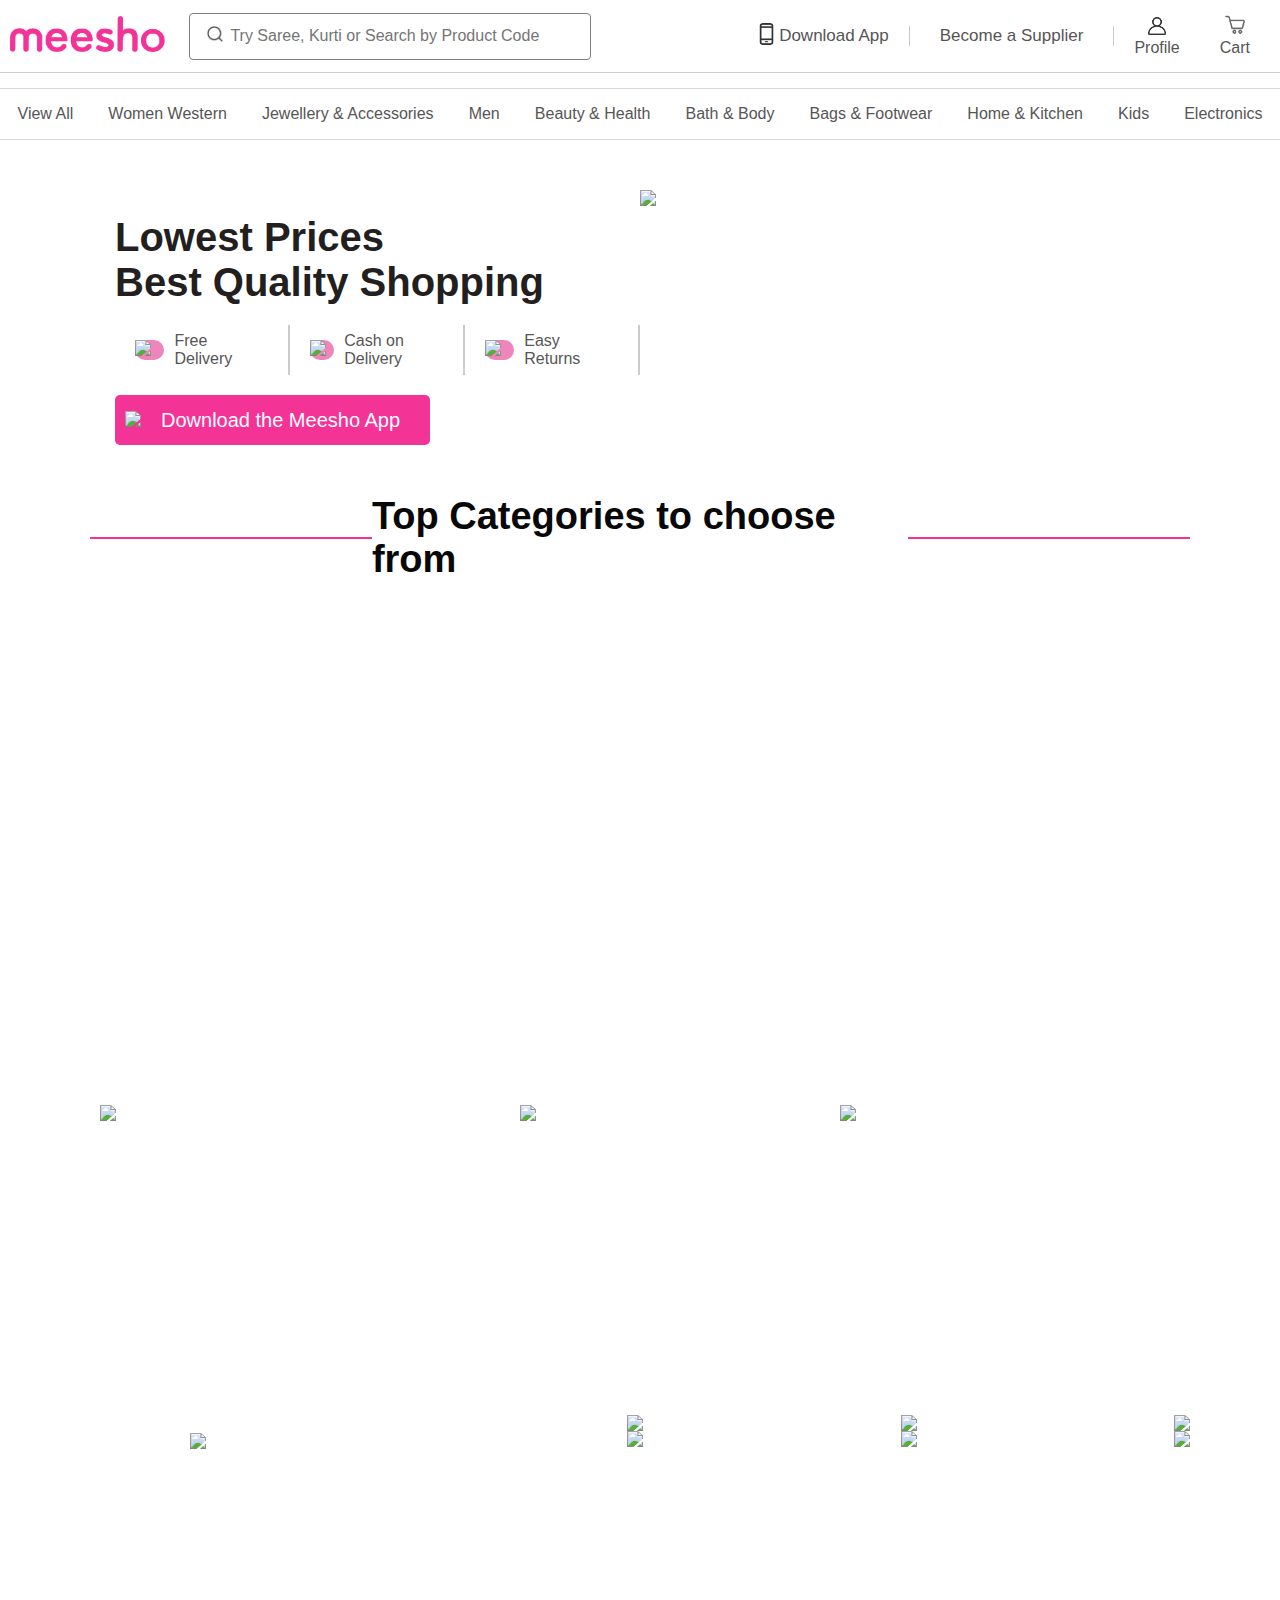
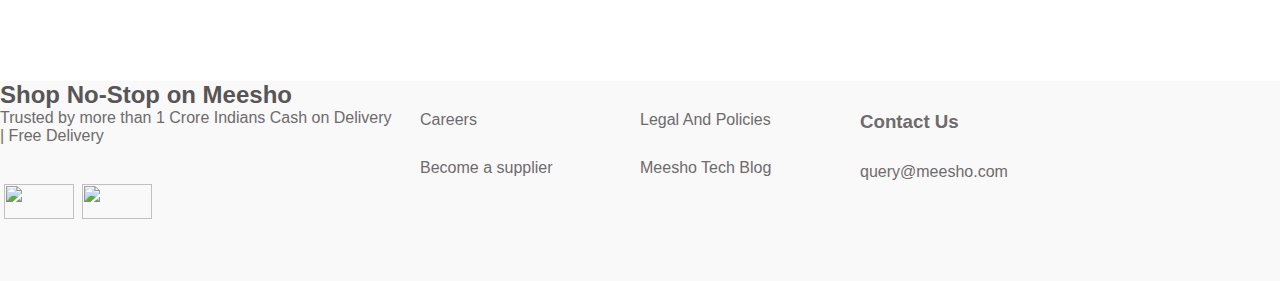
==== commit 85ab20fb: "done" ====
--- a/index.html
+++ b/index.html
@@ -193,7 +193,30 @@
     </div>
 
 
-
+    <div id="footer">
+        <div>
+          <h2>Shop No-Stop on Meesho</h2>
+          <p>Trusted by more than 1 Crore Indians
+            Cash on Delivery | Free Delivery</p>
+          <img src="https://images.meesho.com/images/pow/playstore-icon.webp" ; alt="" style="height:35px ; width:70px">
+          <img style="height:35px ; width:70px" src="https://images.meesho.com/images/pow/appstore-icon.webp" alt="">
+        </div>
+        <div>
+          <a href="">Careers</a>
+          <a href="">Become a supplier</a>
+        </div>
+        <div>
+          <a href="">Legal And Policies</a>
+          <a href="">Meesho Tech Blog</a>
+        </div>
+        <div>
+          <a href="">
+            <h3>Contact Us</h3>
+          </a>
+          <a href="">query@meesho.com</a>
+        </div>
+    
+      </div>
 
 
 
--- a/homePage.css
+++ b/homePage.css
@@ -1,604 +1,604 @@
 * {
-    margin: 0;
-    padding: 0;
-    box-sizing: border-box;
-    font-family: Roboto, -apple-system, BlinkMacSystemFont, "Segoe UI", Roboto,
-      "Helvetica Neue", Arial, "Noto Sans", sans-serif, "Apple Color Emoji",
-      "Segoe UI Emoji", "Segoe UI Symbol", "Noto Color Emoji";
-  }
-  .navbar *{
-    box-sizing: border-box;
-    margin: 0px;
-    padding: 0;
-    font-family: Roboto, -apple-system, BlinkMacSystemFont, "Segoe UI", Roboto,
+  margin: 0;
+  padding: 0;
+  box-sizing: border-box;
+  font-family: Roboto, -apple-system, BlinkMacSystemFont, "Segoe UI", Roboto,
     "Helvetica Neue", Arial, "Noto Sans", sans-serif, "Apple Color Emoji",
     "Segoe UI Emoji", "Segoe UI Symbol", "Noto Color Emoji";
-  }
-  .navbar img {
-    width: 20px;
-  }
-  .navbar {
-    position: sticky;
-    top: 1px;
-    background-color: white;
-    z-index: 99;
-  }
-  
-  #cart-item-counter {
-    height: 15px;
-    width: 15px;
-    border-radius: 50%;
-    color: white;
-    background-color: black;
-    text-align: center;
-    font-size: 0.6em;
-    margin-left:-3em;
-    margin-top: -3em;
-  }
-  
-  .navbar .logo {
-    width: 156px;
-    height: 38px;
-    cursor: pointer;
-  }
-  .uppernav{
-    display: flex;
-    align-items: center;
-    justify-content: space-between;
-    max-width: 1300px;
-    margin: auto;
-    margin-top: 10px;
-  }
-  .navRightSec {
-    display: flex;
-    justify-content: space-between;
-    align-items: center;
-  }
-  .navSearch {
-    display: flex;
-    align-items: center;
-    margin: 10px;
-    margin-top: 0px;
-    margin-bottom: 0px;
-  }
-  .navAppPromo{
-    display: flex;
-    align-items: center;
-    font-size: 1.02em;
-    padding: 20px;
-    padding-top: 0px;
-    padding-bottom: 0px;
-    border-right: 1px solid rgba(0, 0, 0, 0.336);
-  }
-  .navSuplier{
-    font-size: 1.02em;
-    padding: 20px;
-    padding-top: 0px;
-    padding-bottom: 0px;
-    border-right: 1px solid rgba(0, 0, 0, 0.336);
-  }
-  .navProfile{
-    display: flex;
-    flex-direction: column;
-    align-items: center;
-    font-size: 1.02em;
-    padding: 20px;
-    padding-top: 0px;
-    padding-bottom: 0px;
-    cursor: pointer;
-  }
-  .navcart{
-    display: flex;
-    flex-direction: column;
-    align-items: center;
-    font-size: 1.02em;
-    padding: 20px;
-    padding-top: 0px;
-    padding-bottom: 0px;
-    cursor: pointer;
-  }
-  /* search container css */
-  .searchContainer {
-    width: 400px;
-    height: 54px;
-    font-size: 1.03em;
-    padding-left: 2.5em;
-  }
-  .NavSearchIcon{
-    margin-right: -2em;
-    z-index: 1;
-  }
-  /* nav menu styles */
-  
-  li:hover {
-    color: #ff488b;
-  }
-  .nav-menu ul{
-    display: flex;
-    list-style: none;
-    justify-content: space-around;
-    max-width: 1350px;
-    margin: auto;
-    cursor: pointer;
-  }
-  .bottomNav {
-    margin-top: 1em;
-    border-top: 1px solid rgba(61, 61, 61, 0.199);
-    border-bottom: 1px solid rgba(61, 61, 61, 0.199);
-  }
-  .nav-menu ul li {
-    padding-top: 1em;
-    padding-bottom: 1em;
-  }
-  
-  .bottomNav ul{
-    list-style: none;
-  }
-  .submenu {
-    display: flex;
-    position: absolute;
-    margin-top: 1em;
-    display: none;
-    border: 1px solid rgba(61, 61, 61, 0.199);
-    padding-left: 1em;
-    padding-right: 1em;
-    background-color: white;
-  }
-  .subCat {
-    display: flex;
-    flex-direction: column;
-    color: black;
-  }
-  .subCat span {
-    margin: 0.3em;
-  }
-  .subCat span:hover {
-    color: #ff488b;
-  }
-  .subCat .catHeading {
-    margin-bottom: 1em;
-    color: #ff488b;
-  }
-  .nav-menu ul .dropdown:hover .submenu{
-    display: flex;
-  }
-  /* HomePage */
-  .addImg01 {
-    width: 73%;
-    margin: auto;
-    margin-top: 2em;
-    /* border: 1px solid red */
-    display: flex;
-    border-radius: 5px;
-  }
-  .text {
-    width: 50%;
-    background-color: #fafafa;
-    padding: 5%;
-    text-align: left;
-    font-size: large;
-  }
-  .image {
-    width: 50%;
-    justify-content: right;
-  }
-  .image > img {
-    width: 100%;
-    height: 100%;
-    border-radius: 5px;
-  }
-  #para {
-    display: inline-block;
-    font-size: x-large;
-    background-color: white;
-    border-radius: 2%;
-    padding: 10px;
-    margin-top: 10%;
-  }
-  .pink-box {
-    display: block;
-    background-color: #f43397;
-    color: white;
-    border-radius: 5px;
-    margin: 5% 5% 5% 0px;
-    width: 80%;
-    padding: 10px;
-    text-decoration: none;
-    display: flex;
-    text-align: center;
-  }
-  #play {
-    margin: auto auto auto 25px;
-  }
-  #playstore-logo {
-    margin-left: 5%;
-  }
-  #CatHeader {
-    width: 73%;
-    margin: 5% auto auto auto;
-    display: grid;
-    grid-template-columns: 23% 54% 23%;
-    padding: 1%;
-    position: sticky;
-  }
-  hr {
-    margin-top: 5%;
-    background-color: #f43397;
-    color: #f43397;
-  }
-  #cat {
-    margin-top: -15px;
-    text-align: center;
-  }
-  .addImg02 {
-    display: flex;
-    width: 73%;
-    background-image: url(https://images.meesho.com/images/marketing/1631612018143.png);
-    border: 1px solid black;
-    margin: 5% auto;
-    height: 600px;
-  }
-  .threeimg {
-    width: 100%;
-    margin: auto;
-    display: grid;
-    grid-template-columns: 35% 25% 25%;
-    grid-gap: 5%;
-  }
-  .firstimg {
-    width: 70%;
-    margin: 5%;
-  }
-  .secondimg,
-  .thirdimg {
-    margin: auto 10px 7% 10px;
-    margin-right: 5%;
-  }
-  .addImg03 {
-    width: 73%;
-    display: grid;
-    grid-template-columns: 30% 20% 18% 18%;
-    grid-gap: 4%;
-    margin: 5% auto;
-    border: 1px solid black;
-    background-image: url(https://images.meesho.com/images/marketing/1629883965347.png);
-    height: 545px;
-  }
-  #homeobtn {
-    text-align: center;
-    margin: auto;
-    cursor: pointer;
-  }
-  #viewall {
-    margin-top: 15px;
-    background-color: green;
-    padding: 6% 8% 6% 8%;
-    text-decoration: none;
-    font-size: 20px;
-    color: white;
-    border-radius: 5%;
-  }
-  .imageone {
-    margin: auto;
-  }
-  .imageone > img {
-    border: 8px solid #cdedde;
-  }
-  .imageone > a {
-    margin-left: 27%;
-  }
-  #btn1 {
-    padding: 8px 20px 8px 20px;
-    margin: auto;
-    text-align: center;
-    font-size: 15px;
-    background-color: white;
-    color: green;
-    border: none;
-    border-radius: 5px;
-  }
-  .become {
-    display: flex;
-    width: 73%;
-    margin: auto;
-    border: 1px solid black;
-    background-size: cover;
-    background-image: url(https://images.meesho.com/images/pow/download_banner_desktop.webp);
-    height: 560px;
-  }
-  .split {
-    width: 30%;
-  }
-  .split-1 {
-    width: 70%;
-  }
-  #firsthead {
-    width: 100%;
-    text-align: right;
-    padding: 2% 8% 2% 8%;
-    color: #5585f8;
-  }
-  #secondhead {
-    color: #f43397;
-    text-align: right;
-    padding: 2% 8% 2% 8%;
-    font-size: 48px;
-  }
-  .logos {
-    width: 100%;
-    margin: auto;
-    justify-content: right;
-    display: grid;
-    grid-template-columns: 55% 20% 20% 0.5%;
-    grid-gap: 4%;
-    padding: 5%;
-  }
-  #android {
-    border: 10px solid black;
-    min-width: 195px;
-    height: 65px;
-    border-radius: 5%;
-    margin-left: -100px;
-  }
-  
-  #apple {
-    min-width: 190px;
-    height: 65px;
-    border: 10px solid black;
-    border-radius: 5%;
-    margin-left: -20px;
-  }
-  .final {
-    width: 73%;
-    border: 1px solid black;
-    background-size: cover;
-    background-image: url(https://images.meesho.com/images/pow/supply_banner_desktop.webp);
-    height: 290px;
-    margin: 5% auto;
-  }
-  .textreg {
-    color: white;
-    padding: 3% 2% 1% 5%;
-    line-height: -1%;
-  }
-  #sell {
-    margin-top: 1%;
-    font-size: 17px;
-  }
-  .threeboxes {
-    display: grid;
-    width: 65%;
-    grid-template-columns: 30% 2% 30% 2% 30%;
-    grid-gap: 1%;
-    color: white;
-    padding: 1%;
-    font-size: 18px;
-    margin-left: 4%;
-  }
-  .material-icons {
-    color: green;
-    margin: auto;
-  }
-  .threeboxes > h6 {
-    display: flex;
-    margin: auto;
-    text-align: center;
-  }
-  .threeboxes > span {
-    margin: auto;
-    text-align: center;
-  }
-  .dash {
-    font-size: xx-large;
-  }
-  .signup {
-    margin-left: 5%;
-    padding: 10px 10px 10px 0px;
-  }
-  #signup-btn {
-    padding: 5px 15px 5px 15px;
-    color: #f43397;
-    font-size: 18px;
-    background-color: white;
-    border: none;
-    border-radius: 5%;
-    padding: 10px 15px 10px 15px;
-  }
-  a {
-    text-decoration: none;
-    color: black;
-  }
-  #beSupp {
-    font-size: medium;
-    font-weight: 600;
-  }
-  #ViewAl {
-    cursor: pointer;
-  }
-  /*SignUp Portion*/
-  #RegBox {
-    width: 94%;
-    height: 650px;
-    background-color: white;
-    margin: auto;
-    display: flex;
-    flex-wrap: wrap;
-    gap: 5%;
-  }
-  #SignUpBox {
-    width: 35%;
-    height: 88%;
-    margin: auto;
-    border: 1px solid #26262c83;
-    border-radius: 5px;
-    color: #26262c;
-    letter-spacing: 0.06rem;
-    font-size: 12px;
-    font-family: -apple-system, BlinkMacSystemFont, "Segoe UI", Roboto, Oxygen,
-      Ubuntu, Cantarell, "Open Sans", "Helvetica Neue", sans-serif;
-    background-position: 50%;
-    padding: 2%;
-    box-shadow: rgba(60, 61, 61, 0.397) 0px 2px 5px -1px,
-      rgba(81, 82, 82, 0.397) 0px 1px 3px -1px;
-  }
-  
-  #usernm {
-    width: 80%;
-    height: 40px;
-    margin-top: 30px;
-    border: 1px solid #26262c83;
-    border-radius: 5px;
-    color: #26262c;
-    outline: none;
-    letter-spacing: 0.06rem;
-    font-size: 12px;
-    font-family: -apple-system, BlinkMacSystemFont, "Segoe UI", Roboto, Oxygen,
-      Ubuntu, Cantarell, "Open Sans", "Helvetica Neue", sans-serif;
-    background-position: 50%;
-    margin-left: 8%;
-  }
-  #usernm:hover {
-    box-shadow: rgba(60, 61, 61, 0.397) 0px 2px 5px -1px,
-      rgba(81, 82, 82, 0.397) 0px 1px 3px -1px;
-  }
-  #mobile {
-    width: 80%;
-    height: 40px;
-    margin-top: 30px;
-    border: 1px solid #26262c83;
-    border-radius: 5px;
-    color: #26262c;
-    outline: none;
-    letter-spacing: 0.06rem;
-    font-size: 12px;
-    font-family: -apple-system, BlinkMacSystemFont, "Segoe UI", Roboto, Oxygen,
-      Ubuntu, Cantarell, "Open Sans", "Helvetica Neue", sans-serif;
-    background-position: 50%;
-    margin-left: 8%;
-  }
-  #mobile:hover {
-    box-shadow: rgba(60, 61, 61, 0.397) 0px 2px 5px -1px,
-      rgba(81, 82, 82, 0.397) 0px 1px 3px -1px;
-  }
-  #email {
-    width: 80%;
-    height: 40px;
-    margin-top: 30px;
-    border: 1px solid #26262c83;
-    border-radius: 5px;
-    color: #26262c;
-    outline: none;
-    letter-spacing: 0.06rem;
-    font-size: 12px;
-    font-family: -apple-system, BlinkMacSystemFont, "Segoe UI", Roboto, Oxygen,
-      Ubuntu, Cantarell, "Open Sans", "Helvetica Neue", sans-serif;
-    background-position: 50%;
-    margin-left: 8%;
-  }
-  #email:hover {
-    box-shadow: rgba(60, 61, 61, 0.397) 0px 2px 5px -1px,
-      rgba(81, 82, 82, 0.397) 0px 1px 3px -1px;
-  }
-  #password {
-    width: 80%;
-    height: 40px;
-    margin-top: 30px;
-    border: 1px solid #26262c83;
-    border-radius: 5px;
-    color: #26262c;
-    outline: none;
-    letter-spacing: 0.06rem;
-    font-size: 12px;
-    font-family: -apple-system, BlinkMacSystemFont, "Segoe UI", Roboto, Oxygen,
-      Ubuntu, Cantarell, "Open Sans", "Helvetica Neue", sans-serif;
-    background-position: 50%;
-    margin-left: 8%;
-  }
-  #password:hover {
-    box-shadow: rgba(60, 61, 61, 0.397) 0px 2px 5px -1px,
-      rgba(81, 82, 82, 0.397) 0px 1px 3px -1px;
-  }
-  #SignUpBut {
-    width: 45%;
-    height: 40px;
-    background-color: #f43397;
-    color: white;
-    letter-spacing: 0.06rem;
-    font-size: 12px;
-    font-family: -apple-system, BlinkMacSystemFont, "Segoe UI", Roboto, Oxygen,
-      Ubuntu, Cantarell, "Open Sans", "Helvetica Neue", sans-serif;
-    background-position: 50%;
-    border-radius: 5px;
-    margin-top: 40px;
-    margin-left: 28%;
-  }
-  #SignUpBut:hover {
-    background-color: #f4339796;
-    box-shadow: rgba(60, 61, 61, 0.397) 0px 2px 5px -1px,
-      rgba(81, 82, 82, 0.397) 0px 1px 3px -1px;
-    cursor: pointer;
-  }
-  .SignUpHover:hover {
-    color: #f43397;
-    cursor: pointer;
-  }
-  #SignInBox {
-    width: 35%;
-    height: 420px;
-    margin: auto;
-    border: 1px solid #26262c83;
-    border-radius: 10px;
-    color: #26262c;
-    letter-spacing: 0.06rem;
-    font-size: 12px;
-    font-family: "Avenir Medium", sans-serif;
-    background-position: 50%;
-    padding: 2%;
-    box-shadow: rgba(60, 61, 61, 0.397) 0px 2px 5px -1px,
-      rgba(81, 82, 82, 0.397) 0px 1px 3px -1px;
-  }
-  /* Footer */
-  #footer {
-    width: 100%;
-    height: 200px;
-    display: grid;
-    grid-template-columns: 400px repeat(4, 1fr);
-    margin: auto;
-    gap: 20px;
-    font-family: -apple-system, BlinkMacSystemFont, "Segoe UI", Roboto, Oxygen,
-      Ubuntu, Cantarell, "Open Sans", "Helvetica Neue", sans-serif;
-    background-color: #f9f9f9;
-  }
-  #footer > div > h2 {
-    font-weight: 700;
-  }
-  #footer > div > a {
-    display: block;
-    margin-top: 30px;
-    text-decoration: none;
-    color: RGB(110, 107, 108);
-    font-weight: 500;
-  }
-  #footer > div > img {
-    margin-top: 39px;
-    margin-left: 4px;
-  }
-  #footer > div > p {
-    color: RGB(110, 107, 108);
-  }
-  .aboutMeesho {
-    width: 70%;
-    margin: auto;
-    background-color: white;
-    margin-top: 13px;
-  }
-  .aboutMeesho > button {
-    width: 95%;
-    height: 70px;
-    text-align: left;
-    background-color: white;
-    border: none;
-  }
-  #aboutMeeshoContent {
-    display: none;
-  }+}
+.navbar *{
+  box-sizing: border-box;
+  margin: 0px;
+  padding: 0;
+  font-family: Roboto, -apple-system, BlinkMacSystemFont, "Segoe UI", Roboto,
+  "Helvetica Neue", Arial, "Noto Sans", sans-serif, "Apple Color Emoji",
+  "Segoe UI Emoji", "Segoe UI Symbol", "Noto Color Emoji";
+}
+.navbar img {
+  width: 20px;
+}
+.navbar {
+  position: sticky;
+  top: 1px;
+  background-color: white;
+  z-index: 99;
+}
+
+#cart-item-counter {
+  height: 15px;
+  width: 15px;
+  border-radius: 50%;
+  color: white;
+  background-color: black;
+  text-align: center;
+  font-size: 0.6em;
+  margin-left:-3em;
+  margin-top: -3em;
+}
+
+.navbar .logo {
+  width: 156px;
+  height: 38px;
+  cursor: pointer;
+}
+.uppernav{
+  display: flex;
+  align-items: center;
+  justify-content: space-between;
+  max-width: 1300px;
+  margin: auto;
+  margin-top: 10px;
+}
+.navRightSec {
+  display: flex;
+  justify-content: space-between;
+  align-items: center;
+}
+.navSearch {
+  display: flex;
+  align-items: center;
+  margin: 10px;
+  margin-top: 0px;
+  margin-bottom: 0px;
+}
+.navAppPromo{
+  display: flex;
+  align-items: center;
+  font-size: 1.02em;
+  padding: 20px;
+  padding-top: 0px;
+  padding-bottom: 0px;
+  border-right: 1px solid rgba(0, 0, 0, 0.336);
+}
+.navSuplier{
+  font-size: 1.02em;
+  padding: 20px;
+  padding-top: 0px;
+  padding-bottom: 0px;
+  border-right: 1px solid rgba(0, 0, 0, 0.336);
+}
+.navProfile{
+  display: flex;
+  flex-direction: column;
+  align-items: center;
+  font-size: 1.02em;
+  padding: 20px;
+  padding-top: 0px;
+  padding-bottom: 0px;
+  cursor: pointer;
+}
+.navcart{
+  display: flex;
+  flex-direction: column;
+  align-items: center;
+  font-size: 1.02em;
+  padding: 20px;
+  padding-top: 0px;
+  padding-bottom: 0px;
+  cursor: pointer;
+}
+/* search container css */
+.searchContainer {
+  width: 400px;
+  height: 54px;
+  font-size: 1.03em;
+  padding-left: 2.5em;
+}
+.NavSearchIcon{
+  margin-right: -2em;
+  z-index: 1;
+}
+/* nav menu styles */
+
+li:hover {
+  color: #ff488b;
+}
+.nav-menu ul{
+  display: flex;
+  list-style: none;
+  justify-content: space-around;
+  max-width: 1350px;
+  margin: auto;
+  cursor: pointer;
+}
+.bottomNav {
+  margin-top: 1em;
+  border-top: 1px solid rgba(61, 61, 61, 0.199);
+  border-bottom: 1px solid rgba(61, 61, 61, 0.199);
+}
+.nav-menu ul li {
+  padding-top: 1em;
+  padding-bottom: 1em;
+}
+
+.bottomNav ul{
+  list-style: none;
+}
+.submenu {
+  display: flex;
+  position: absolute;
+  margin-top: 1em;
+  display: none;
+  border: 1px solid rgba(61, 61, 61, 0.199);
+  padding-left: 1em;
+  padding-right: 1em;
+  background-color: white;
+}
+.subCat {
+  display: flex;
+  flex-direction: column;
+  color: black;
+}
+.subCat span {
+  margin: 0.3em;
+}
+.subCat span:hover {
+  color: #ff488b;
+}
+.subCat .catHeading {
+  margin-bottom: 1em;
+  color: #ff488b;
+}
+.nav-menu ul .dropdown:hover .submenu{
+  display: flex;
+}
+/* HomePage */
+.addImg01 {
+  width: 73%;
+  margin: auto;
+  margin-top: 2em;
+  /* border: 1px solid red */
+  display: flex;
+  border-radius: 5px;
+}
+.text {
+  width: 50%;
+  background-color: #fafafa;
+  padding: 5%;
+  text-align: left;
+  font-size: large;
+}
+.image {
+  width: 50%;
+  justify-content: right;
+}
+.image > img {
+  width: 100%;
+  height: 100%;
+  border-radius: 5px;
+}
+#para {
+  display: inline-block;
+  font-size: x-large;
+  background-color: white;
+  border-radius: 2%;
+  padding: 10px;
+  margin-top: 10%;
+}
+.pink-box {
+  display: block;
+  background-color: #f43397;
+  color: white;
+  border-radius: 5px;
+  margin: 5% 5% 5% 0px;
+  width: 80%;
+  padding: 10px;
+  text-decoration: none;
+  display: flex;
+  text-align: center;
+}
+#play {
+  margin: auto auto auto 25px;
+}
+#playstore-logo {
+  margin-left: 5%;
+}
+#CatHeader {
+  width: 73%;
+  margin: 5% auto auto auto;
+  display: grid;
+  grid-template-columns: 23% 54% 23%;
+  padding: 1%;
+  position: sticky;
+}
+hr {
+  margin-top: 5%;
+  background-color: #f43397;
+  color: #f43397;
+}
+#cat {
+  margin-top: -15px;
+  text-align: center;
+}
+.addImg02 {
+  display: flex;
+  width: 73%;
+  background-image: url(https://images.meesho.com/images/marketing/1631612018143.png);
+  border: 1px solid black;
+  margin: 5% auto;
+  height: 600px;
+}
+.threeimg {
+  width: 100%;
+  margin: auto;
+  display: grid;
+  grid-template-columns: 35% 25% 25%;
+  grid-gap: 5%;
+}
+.firstimg {
+  width: 70%;
+  margin: 5%;
+}
+.secondimg,
+.thirdimg {
+  margin: auto 10px 7% 10px;
+  margin-right: 5%;
+}
+.addImg03 {
+  width: 73%;
+  display: grid;
+  grid-template-columns: 30% 20% 18% 18%;
+  grid-gap: 4%;
+  margin: 5% auto;
+  border: 1px solid black;
+  background-image: url(https://images.meesho.com/images/marketing/1629883965347.png);
+  height: 545px;
+}
+#homeobtn {
+  text-align: center;
+  margin: auto;
+  cursor: pointer;
+}
+#viewall {
+  margin-top: 15px;
+  background-color: green;
+  padding: 6% 8% 6% 8%;
+  text-decoration: none;
+  font-size: 20px;
+  color: white;
+  border-radius: 5%;
+}
+.imageone {
+  margin: auto;
+}
+.imageone > img {
+  border: 8px solid #cdedde;
+}
+.imageone > a {
+  margin-left: 27%;
+}
+#btn1 {
+  padding: 8px 20px 8px 20px;
+  margin: auto;
+  text-align: center;
+  font-size: 15px;
+  background-color: white;
+  color: green;
+  border: none;
+  border-radius: 5px;
+}
+.become {
+  display: flex;
+  width: 73%;
+  margin: auto;
+  border: 1px solid black;
+  background-size: cover;
+  background-image: url(https://images.meesho.com/images/pow/download_banner_desktop.webp);
+  height: 560px;
+}
+.split {
+  width: 30%;
+}
+.split-1 {
+  width: 70%;
+}
+#firsthead {
+  width: 100%;
+  text-align: right;
+  padding: 2% 8% 2% 8%;
+  color: #5585f8;
+}
+#secondhead {
+  color: #f43397;
+  text-align: right;
+  padding: 2% 8% 2% 8%;
+  font-size: 48px;
+}
+.logos {
+  width: 100%;
+  margin: auto;
+  justify-content: right;
+  display: grid;
+  grid-template-columns: 55% 20% 20% 0.5%;
+  grid-gap: 4%;
+  padding: 5%;
+}
+#android {
+  border: 10px solid black;
+  min-width: 195px;
+  height: 65px;
+  border-radius: 5%;
+  margin-left: -100px;
+}
+
+#apple {
+  min-width: 190px;
+  height: 65px;
+  border: 10px solid black;
+  border-radius: 5%;
+  margin-left: -20px;
+}
+.final {
+  width: 73%;
+  border: 1px solid black;
+  background-size: cover;
+  background-image: url(https://images.meesho.com/images/pow/supply_banner_desktop.webp);
+  height: 290px;
+  margin: 5% auto;
+}
+.textreg {
+  color: white;
+  padding: 3% 2% 1% 5%;
+  line-height: -1%;
+}
+#sell {
+  margin-top: 1%;
+  font-size: 17px;
+}
+.threeboxes {
+  display: grid;
+  width: 65%;
+  grid-template-columns: 30% 2% 30% 2% 30%;
+  grid-gap: 1%;
+  color: white;
+  padding: 1%;
+  font-size: 18px;
+  margin-left: 4%;
+}
+.material-icons {
+  color: green;
+  margin: auto;
+}
+.threeboxes > h6 {
+  display: flex;
+  margin: auto;
+  text-align: center;
+}
+.threeboxes > span {
+  margin: auto;
+  text-align: center;
+}
+.dash {
+  font-size: xx-large;
+}
+.signup {
+  margin-left: 5%;
+  padding: 10px 10px 10px 0px;
+}
+#signup-btn {
+  padding: 5px 15px 5px 15px;
+  color: #f43397;
+  font-size: 18px;
+  background-color: white;
+  border: none;
+  border-radius: 5%;
+  padding: 10px 15px 10px 15px;
+}
+a {
+  text-decoration: none;
+  color: black;
+}
+#beSupp {
+  font-size: medium;
+  font-weight: 600;
+}
+#ViewAl {
+  cursor: pointer;
+}
+/*SignUp Portion*/
+#RegBox {
+  width: 94%;
+  height: 650px;
+  background-color: white;
+  margin: auto;
+  display: flex;
+  flex-wrap: wrap;
+  gap: 5%;
+}
+#SignUpBox {
+  width: 35%;
+  height: 88%;
+  margin: auto;
+  border: 1px solid #26262c83;
+  border-radius: 5px;
+  color: #26262c;
+  letter-spacing: 0.06rem;
+  font-size: 12px;
+  font-family: -apple-system, BlinkMacSystemFont, "Segoe UI", Roboto, Oxygen,
+    Ubuntu, Cantarell, "Open Sans", "Helvetica Neue", sans-serif;
+  background-position: 50%;
+  padding: 2%;
+  box-shadow: rgba(60, 61, 61, 0.397) 0px 2px 5px -1px,
+    rgba(81, 82, 82, 0.397) 0px 1px 3px -1px;
+}
+
+#usernm {
+  width: 80%;
+  height: 40px;
+  margin-top: 30px;
+  border: 1px solid #26262c83;
+  border-radius: 5px;
+  color: #26262c;
+  outline: none;
+  letter-spacing: 0.06rem;
+  font-size: 12px;
+  font-family: -apple-system, BlinkMacSystemFont, "Segoe UI", Roboto, Oxygen,
+    Ubuntu, Cantarell, "Open Sans", "Helvetica Neue", sans-serif;
+  background-position: 50%;
+  margin-left: 8%;
+}
+#usernm:hover {
+  box-shadow: rgba(60, 61, 61, 0.397) 0px 2px 5px -1px,
+    rgba(81, 82, 82, 0.397) 0px 1px 3px -1px;
+}
+#mobile {
+  width: 80%;
+  height: 40px;
+  margin-top: 30px;
+  border: 1px solid #26262c83;
+  border-radius: 5px;
+  color: #26262c;
+  outline: none;
+  letter-spacing: 0.06rem;
+  font-size: 12px;
+  font-family: -apple-system, BlinkMacSystemFont, "Segoe UI", Roboto, Oxygen,
+    Ubuntu, Cantarell, "Open Sans", "Helvetica Neue", sans-serif;
+  background-position: 50%;
+  margin-left: 8%;
+}
+#mobile:hover {
+  box-shadow: rgba(60, 61, 61, 0.397) 0px 2px 5px -1px,
+    rgba(81, 82, 82, 0.397) 0px 1px 3px -1px;
+}
+#email {
+  width: 80%;
+  height: 40px;
+  margin-top: 30px;
+  border: 1px solid #26262c83;
+  border-radius: 5px;
+  color: #26262c;
+  outline: none;
+  letter-spacing: 0.06rem;
+  font-size: 12px;
+  font-family: -apple-system, BlinkMacSystemFont, "Segoe UI", Roboto, Oxygen,
+    Ubuntu, Cantarell, "Open Sans", "Helvetica Neue", sans-serif;
+  background-position: 50%;
+  margin-left: 8%;
+}
+#email:hover {
+  box-shadow: rgba(60, 61, 61, 0.397) 0px 2px 5px -1px,
+    rgba(81, 82, 82, 0.397) 0px 1px 3px -1px;
+}
+#password {
+  width: 80%;
+  height: 40px;
+  margin-top: 30px;
+  border: 1px solid #26262c83;
+  border-radius: 5px;
+  color: #26262c;
+  outline: none;
+  letter-spacing: 0.06rem;
+  font-size: 12px;
+  font-family: -apple-system, BlinkMacSystemFont, "Segoe UI", Roboto, Oxygen,
+    Ubuntu, Cantarell, "Open Sans", "Helvetica Neue", sans-serif;
+  background-position: 50%;
+  margin-left: 8%;
+}
+#password:hover {
+  box-shadow: rgba(60, 61, 61, 0.397) 0px 2px 5px -1px,
+    rgba(81, 82, 82, 0.397) 0px 1px 3px -1px;
+}
+#SignUpBut {
+  width: 45%;
+  height: 40px;
+  background-color: #f43397;
+  color: white;
+  letter-spacing: 0.06rem;
+  font-size: 12px;
+  font-family: -apple-system, BlinkMacSystemFont, "Segoe UI", Roboto, Oxygen,
+    Ubuntu, Cantarell, "Open Sans", "Helvetica Neue", sans-serif;
+  background-position: 50%;
+  border-radius: 5px;
+  margin-top: 40px;
+  margin-left: 28%;
+}
+#SignUpBut:hover {
+  background-color: #f4339796;
+  box-shadow: rgba(60, 61, 61, 0.397) 0px 2px 5px -1px,
+    rgba(81, 82, 82, 0.397) 0px 1px 3px -1px;
+  cursor: pointer;
+}
+.SignUpHover:hover {
+  color: #f43397;
+  cursor: pointer;
+}
+#SignInBox {
+  width: 35%;
+  height: 420px;
+  margin: auto;
+  border: 1px solid #26262c83;
+  border-radius: 10px;
+  color: #26262c;
+  letter-spacing: 0.06rem;
+  font-size: 12px;
+  font-family: "Avenir Medium", sans-serif;
+  background-position: 50%;
+  padding: 2%;
+  box-shadow: rgba(60, 61, 61, 0.397) 0px 2px 5px -1px,
+    rgba(81, 82, 82, 0.397) 0px 1px 3px -1px;
+}
+/* Footer */
+#footer {
+  width: 100%;
+  height: 200px;
+  display: grid;
+  grid-template-columns: 400px repeat(4, 1fr);
+  margin: auto;
+  gap: 20px;
+  font-family: -apple-system, BlinkMacSystemFont, "Segoe UI", Roboto, Oxygen,
+    Ubuntu, Cantarell, "Open Sans", "Helvetica Neue", sans-serif;
+  background-color: #f9f9f9;
+}
+#footer > div > h2 {
+  font-weight: 700;
+}
+#footer > div > a {
+  display: block;
+  margin-top: 30px;
+  text-decoration: none;
+  color: RGB(110, 107, 108);
+  font-weight: 500;
+}
+#footer > div > img {
+  margin-top: 39px;
+  margin-left: 4px;
+}
+#footer > div > p {
+  color: RGB(110, 107, 108);
+}
+.aboutMeesho {
+  width: 70%;
+  margin: auto;
+  background-color: white;
+  margin-top: 13px;
+}
+.aboutMeesho > button {
+  width: 95%;
+  height: 70px;
+  text-align: left;
+  background-color: white;
+  border: none;
+}
+#aboutMeeshoContent {
+  display: none;
+}